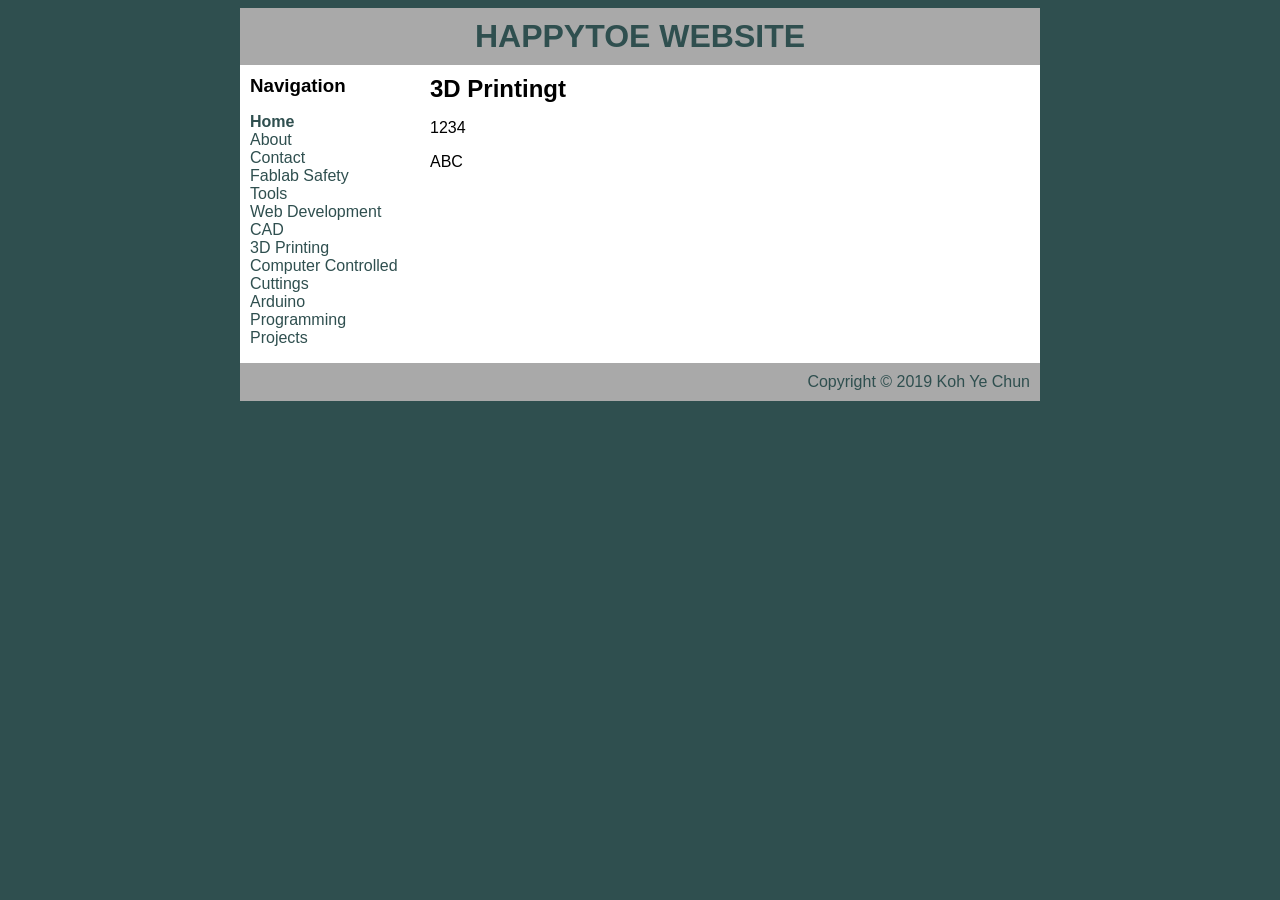
==== 3DPrinting.html @ 7f3a9a88 "Update 3DPrinting.html" ====
<!DOCTYPE html>
<html>
	<head>
		<title>HAPPYTOE WEBSITE</title>
		<link rel="stylesheet" type="text/css" href="style.css" />
	</head>
	<body>
		<div id="container">
			<div id="header">
				<h1>HAPPYTOE WEBSITE</h1>
			</div>
			<div id="content">
				<div id="nav">
					<h3>Navigation</h3>
					<ul>
						<li><a class="selected" href="">Home</a></li>
						<li><a href="About.html">About</a></li>
						<li><a href="Contact.html">Contact</a></li>
						<li><a href="FablabSafety">Fablab Safety</a></li>
						<li><a href="Tools.html">Tools</a></li>
						<li><a href="WebDevelopment.html">Web Development</a></li>
						<li><a href="CAD.html">CAD</a></li>
						<li><a href="3DPrinting.html">3D Printing</a></li>
						<li><a href="ComputerControlledCuttings.html">Computer Controlled Cuttings</a></li>
						<li><a href="Arduino.html">Arduino Programming</a></li>
						<li><a href="Projects.html">Projects</a></li>
					</ul>
				</div>
				
				<div id="main">
				<h2>3D Printingt</h2>
				<p>1234</P>
				<p>ABC</p>
				</div>
			</div>
			<div id="footer">
				Copyright &copy; 2019 Koh Ye Chun
			</div>
		</div>
	</body>
</html>
---- style.css ----
body {
	background-color: darkslategray;
	font-family: Helvitica, Arial, sans-serif;
}

#container {
	background-color: white;
	width: 800px;
	margin-left: auto;
	margin-right: auto;
}

a {
	text-decoration: none;
	color: darkslategray;
}

h1, h2, h3 {
	margin: 0;
} 

#header {
	background-color: darkgrey;
	color: darkslategray;
	text-align: center;
	padding: 10px;
} 

#content {
	padding: 10px;
}

#nav {
	width: 150px;
	float: left;
}

#nav ul {
	list-style: none;
	padding: 0;
}

#nav .selected {
	font-weight: bold;
}

#main {
	width: 600px;
	float: right;
}

#footer {
	clear: both;
	padding: 10px;
	background-color: darkgray;
	color: darkslategray;
	text-align: right;
}
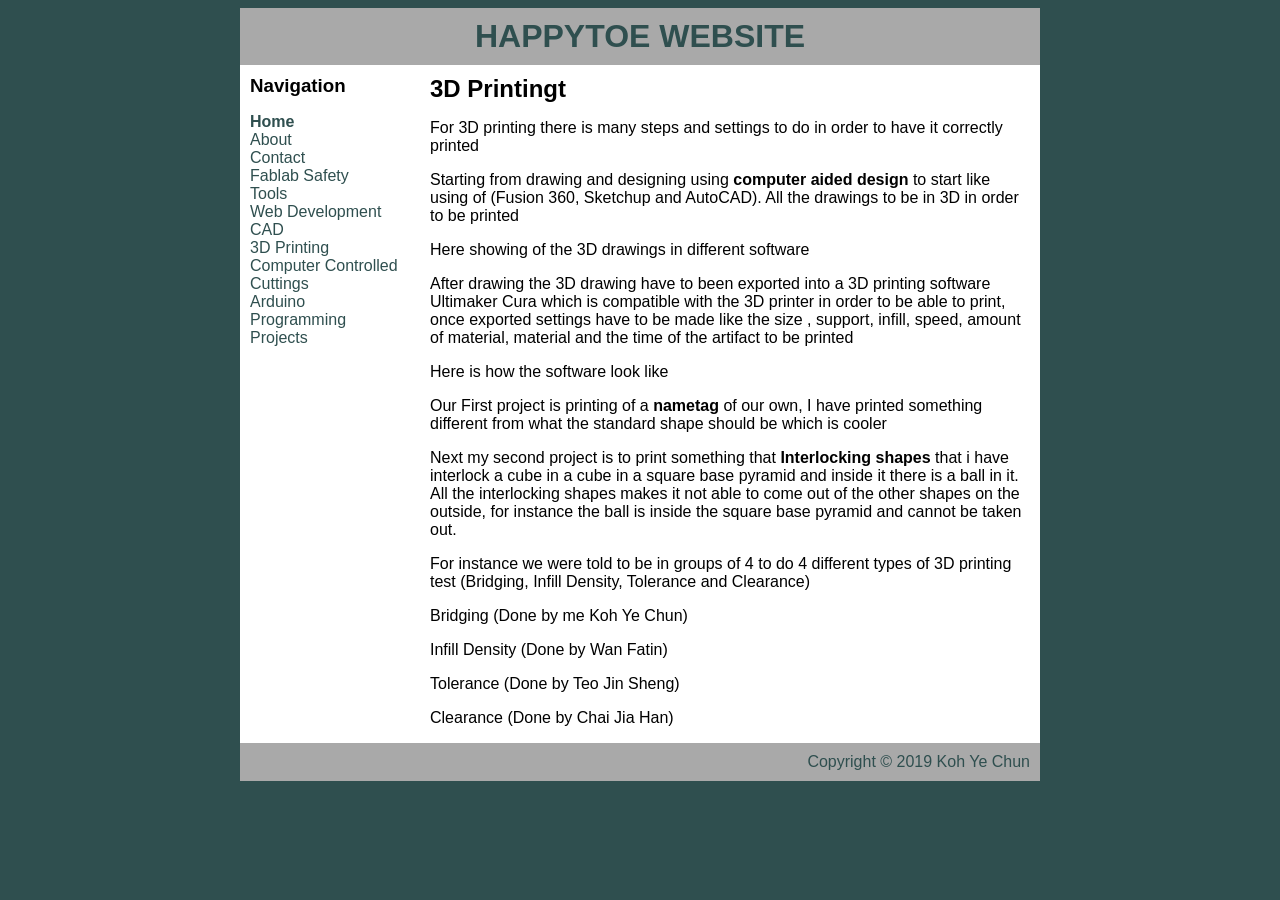
==== commit 4845d902: "Update 3DPrinting.html" ====
--- a/3DPrinting.html
+++ b/3DPrinting.html
@@ -29,8 +29,18 @@
 				
 				<div id="main">
 				<h2>3D Printingt</h2>
-				<p>1234</P>
-				<p>ABC</p>
+				<p>For 3D printing there is many steps and settings to do in order to have it correctly printed</p>
+				<p>Starting from drawing and designing using <b>computer aided design</b> to start like using of (Fusion 360, Sketchup and AutoCAD). All the drawings to be in 3D in order to be printed</p>
+				<p>Here showing of the 3D drawings in different software</p>
+				<p>After drawing the 3D drawing have to been exported into a 3D printing software Ultimaker Cura which is compatible with the 3D printer in order to be able to print, once exported settings have to be made like the size , support, infill, speed, amount of material, material and the time of the artifact to be printed</p>
+				<p>Here is how the software look like</p>
+				<p>Our First project is printing of a <b>nametag</b> of our own, I have printed something different from what the standard shape should be which is cooler</p>
+				<p>Next my second project is to print something that <b>Interlocking shapes</b> that i have interlock a cube in a cube in a square base pyramid and inside it there is a ball in it.<br/>All the interlocking shapes makes it not able to come out of the other shapes on the outside, for instance the ball is inside the square base pyramid and cannot be taken out.</p>
+				<p>For instance we were told to be in groups of 4 to do 4 different types of 3D printing test (Bridging, Infill Density, Tolerance and Clearance)
+				<p>Bridging (Done by me Koh Ye Chun)</p>
+				<p>Infill Density (Done by Wan Fatin)</p>
+				<p>Tolerance (Done by Teo Jin Sheng)</p>
+				<p>Clearance (Done by Chai Jia Han)</p>
 				</div>
 			</div>
 			<div id="footer">
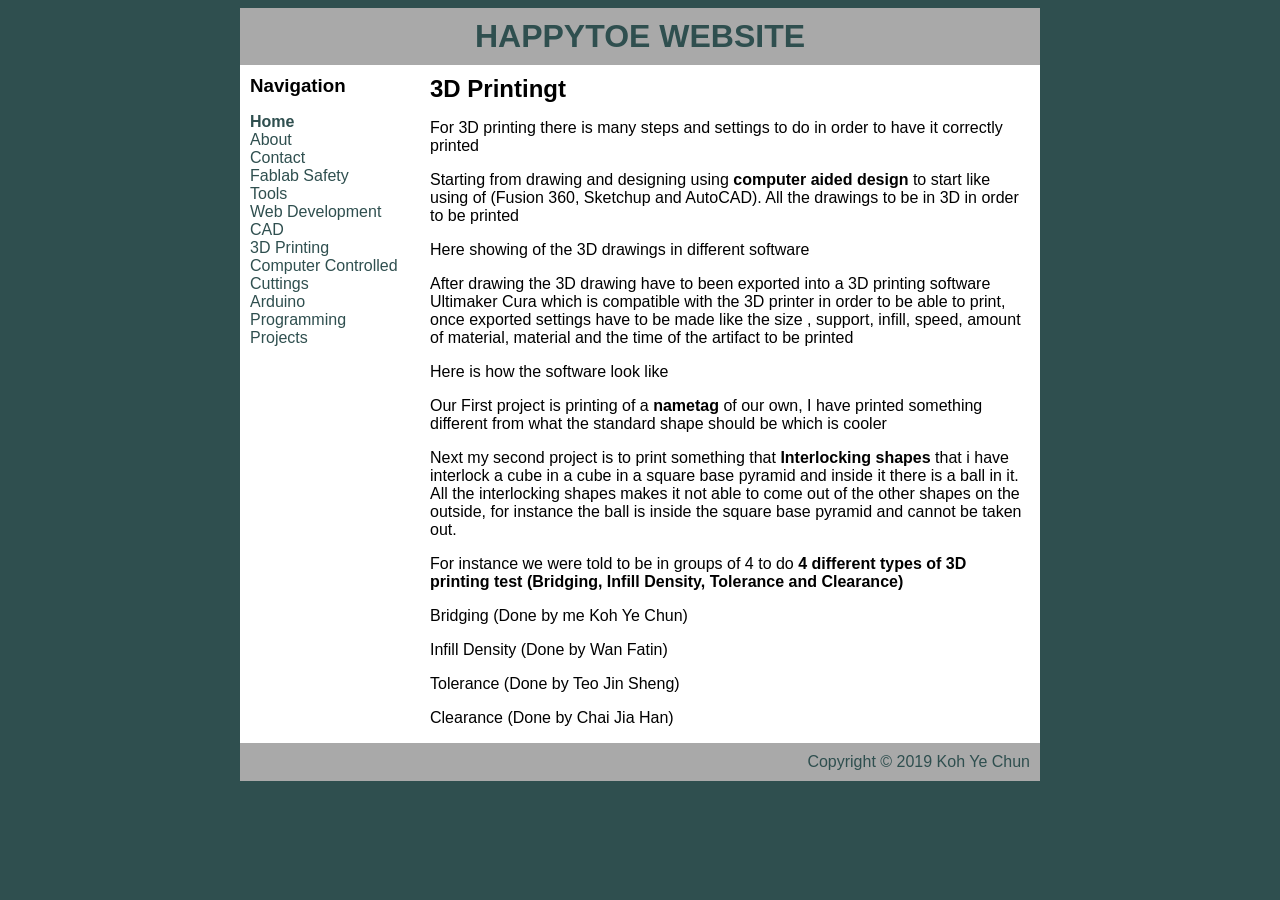
==== commit 3e7e564d: "Update 3DPrinting.html" ====
--- a/3DPrinting.html
+++ b/3DPrinting.html
@@ -36,7 +36,7 @@
 				<p>Here is how the software look like</p>
 				<p>Our First project is printing of a <b>nametag</b> of our own, I have printed something different from what the standard shape should be which is cooler</p>
 				<p>Next my second project is to print something that <b>Interlocking shapes</b> that i have interlock a cube in a cube in a square base pyramid and inside it there is a ball in it.<br/>All the interlocking shapes makes it not able to come out of the other shapes on the outside, for instance the ball is inside the square base pyramid and cannot be taken out.</p>
-				<p>For instance we were told to be in groups of 4 to do 4 different types of 3D printing test (Bridging, Infill Density, Tolerance and Clearance)
+				<p>For instance we were told to be in groups of 4 to do <b>4 different types of 3D printing test (Bridging, Infill Density, Tolerance and Clearance)</b>
 				<p>Bridging (Done by me Koh Ye Chun)</p>
 				<p>Infill Density (Done by Wan Fatin)</p>
 				<p>Tolerance (Done by Teo Jin Sheng)</p>
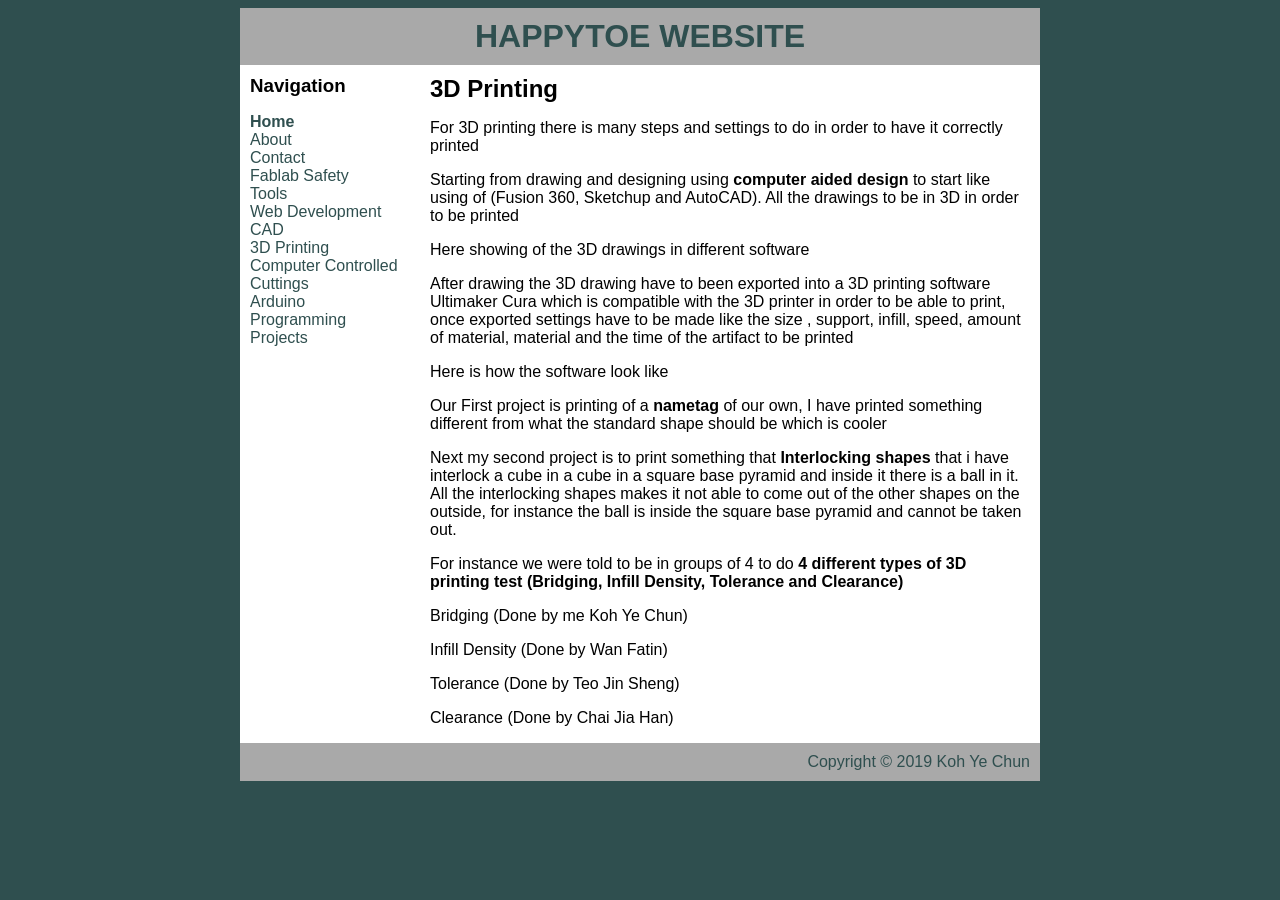
==== commit 099c5fbd: "Update 3DPrinting.html" ====
--- a/3DPrinting.html
+++ b/3DPrinting.html
@@ -28,7 +28,7 @@
 				</div>
 				
 				<div id="main">
-				<h2>3D Printingt</h2>
+				<h2>3D Printing</h2>
 				<p>For 3D printing there is many steps and settings to do in order to have it correctly printed</p>
 				<p>Starting from drawing and designing using <b>computer aided design</b> to start like using of (Fusion 360, Sketchup and AutoCAD). All the drawings to be in 3D in order to be printed</p>
 				<p>Here showing of the 3D drawings in different software</p>
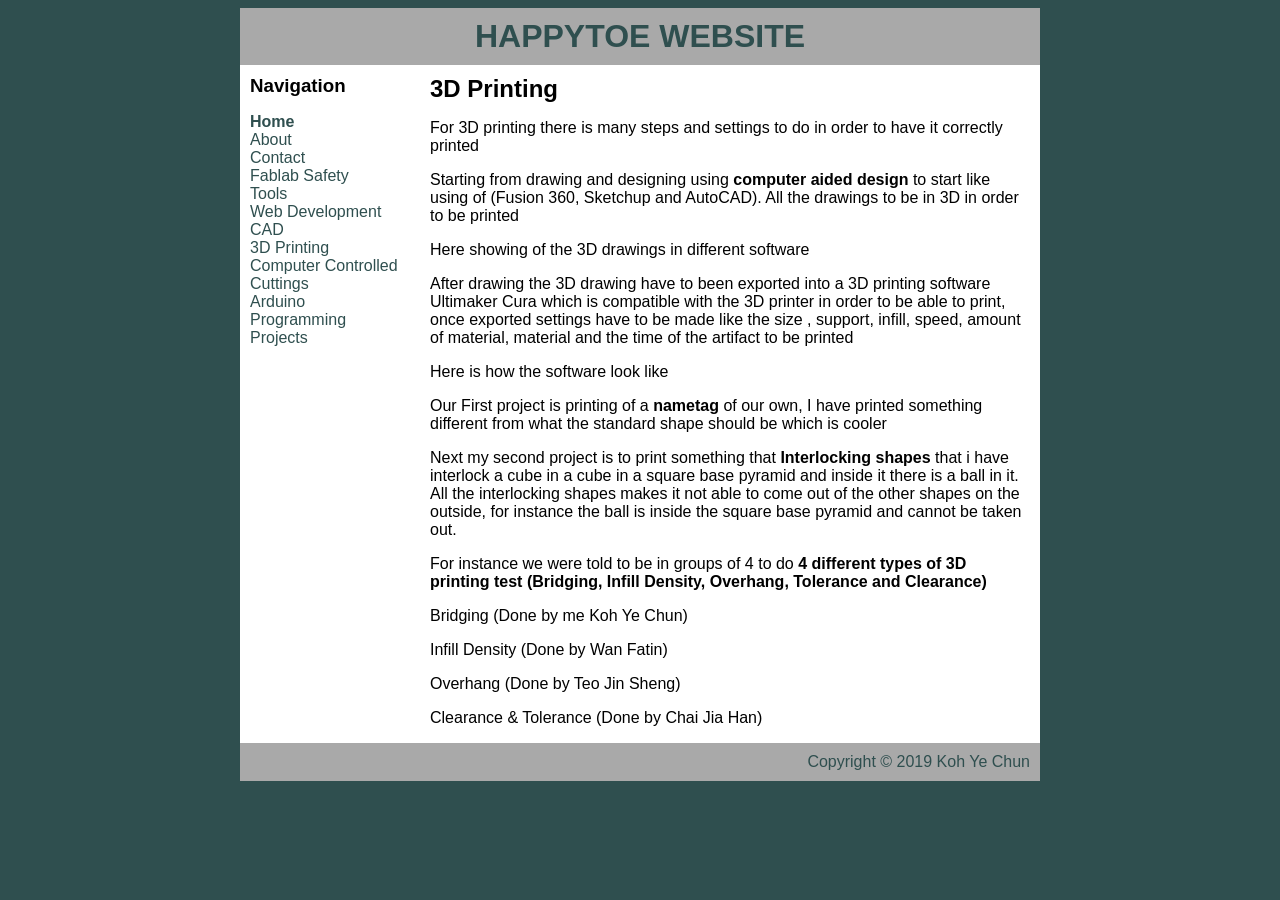
==== commit 99219df0: "Update 3DPrinting.html" ====
--- a/3DPrinting.html
+++ b/3DPrinting.html
@@ -36,11 +36,11 @@
 				<p>Here is how the software look like</p>
 				<p>Our First project is printing of a <b>nametag</b> of our own, I have printed something different from what the standard shape should be which is cooler</p>
 				<p>Next my second project is to print something that <b>Interlocking shapes</b> that i have interlock a cube in a cube in a square base pyramid and inside it there is a ball in it.<br/>All the interlocking shapes makes it not able to come out of the other shapes on the outside, for instance the ball is inside the square base pyramid and cannot be taken out.</p>
-				<p>For instance we were told to be in groups of 4 to do <b>4 different types of 3D printing test (Bridging, Infill Density, Tolerance and Clearance)</b>
+				<p>For instance we were told to be in groups of 4 to do <b>4 different types of 3D printing test (Bridging, Infill Density, Overhang, Tolerance and Clearance)</b>
 				<p>Bridging (Done by me Koh Ye Chun)</p>
 				<p>Infill Density (Done by Wan Fatin)</p>
-				<p>Tolerance (Done by Teo Jin Sheng)</p>
-				<p>Clearance (Done by Chai Jia Han)</p>
+				<p>Overhang (Done by Teo Jin Sheng)</p>
+				<p>Clearance & Tolerance (Done by Chai Jia Han)</p>
 				</div>
 			</div>
 			<div id="footer">
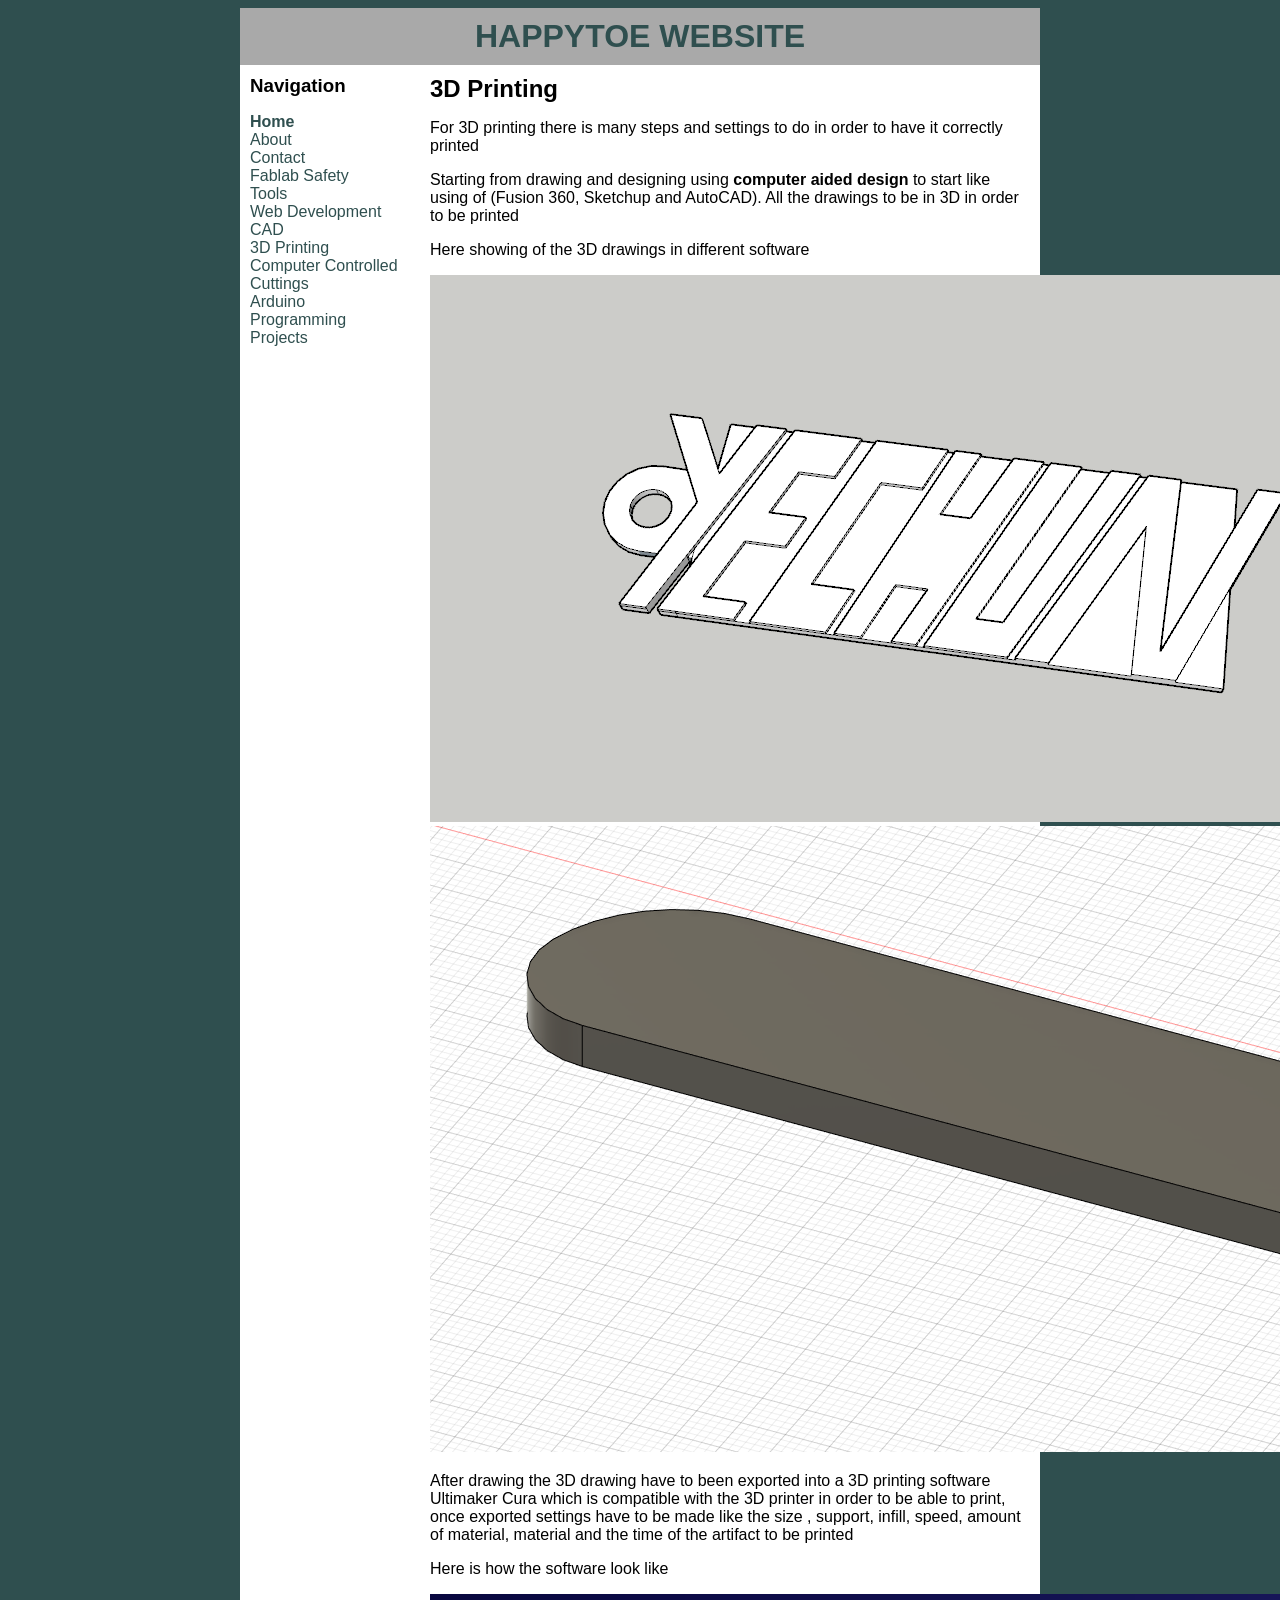
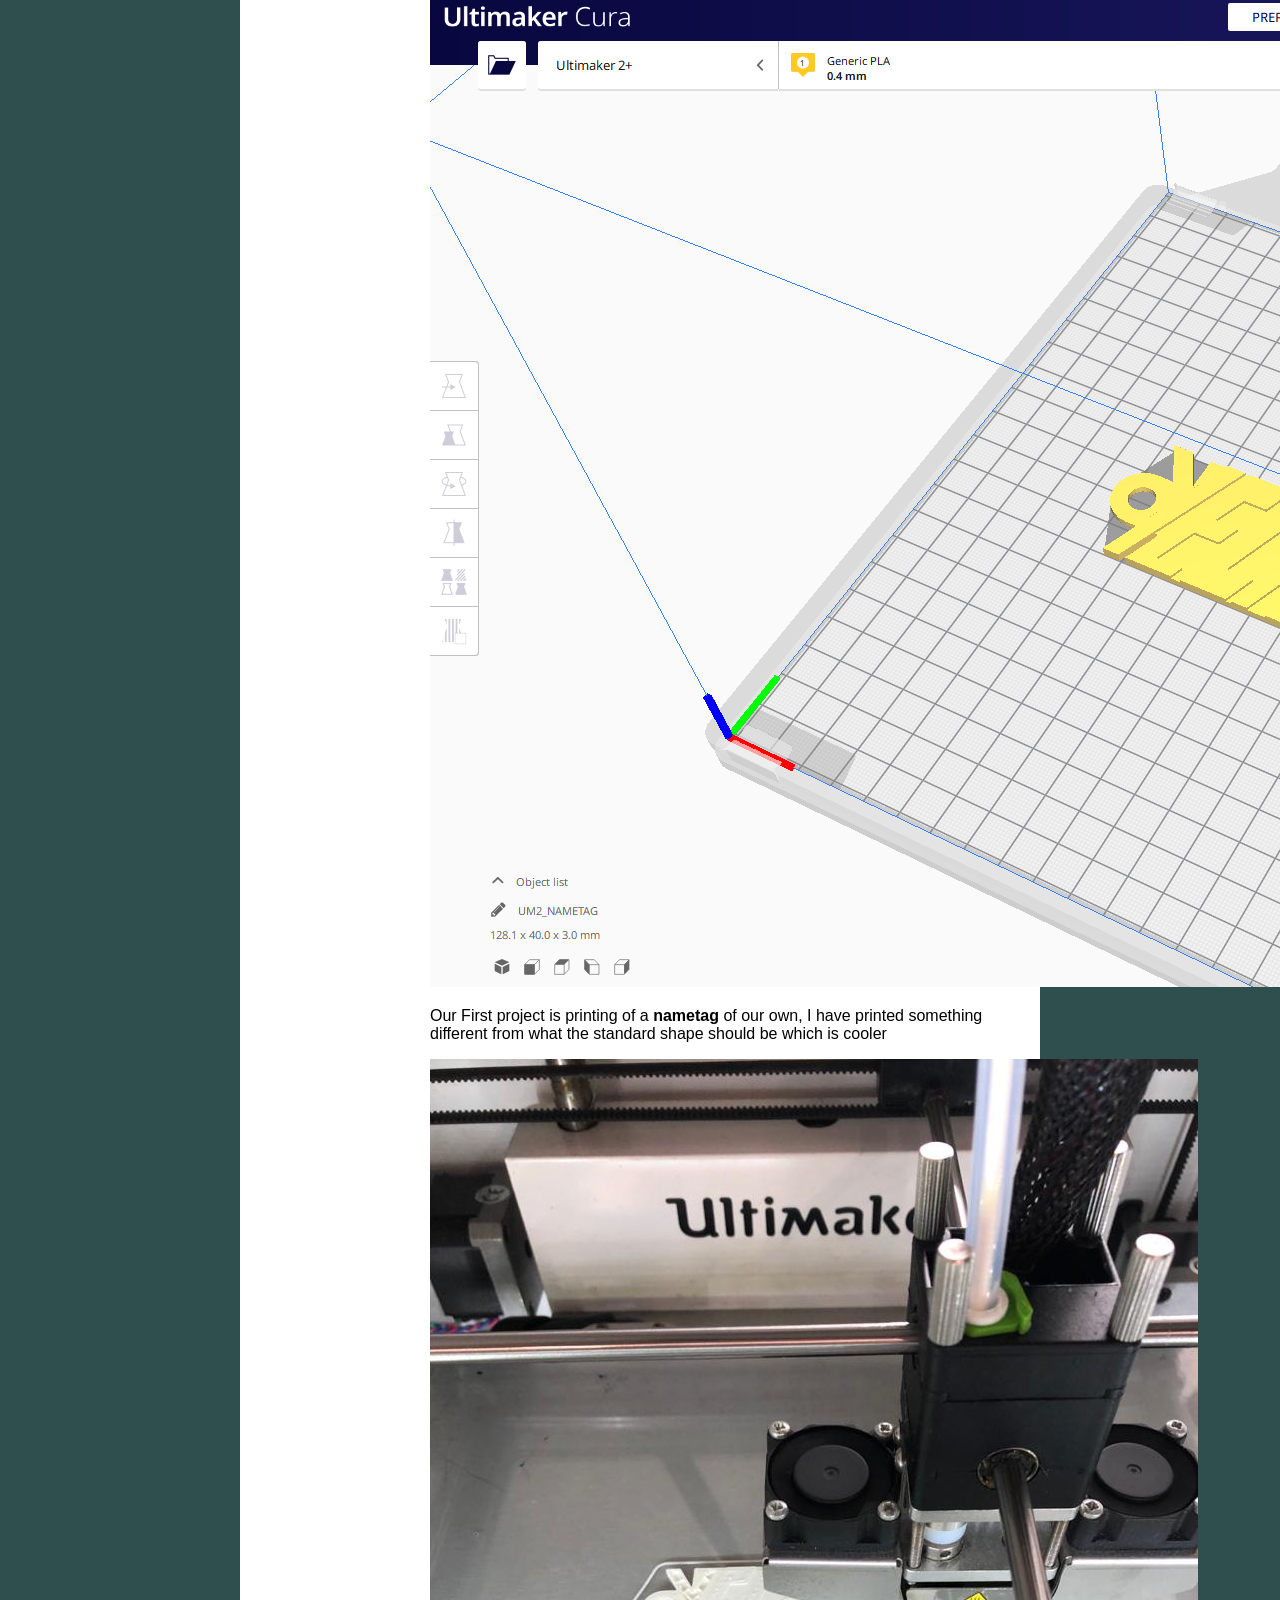
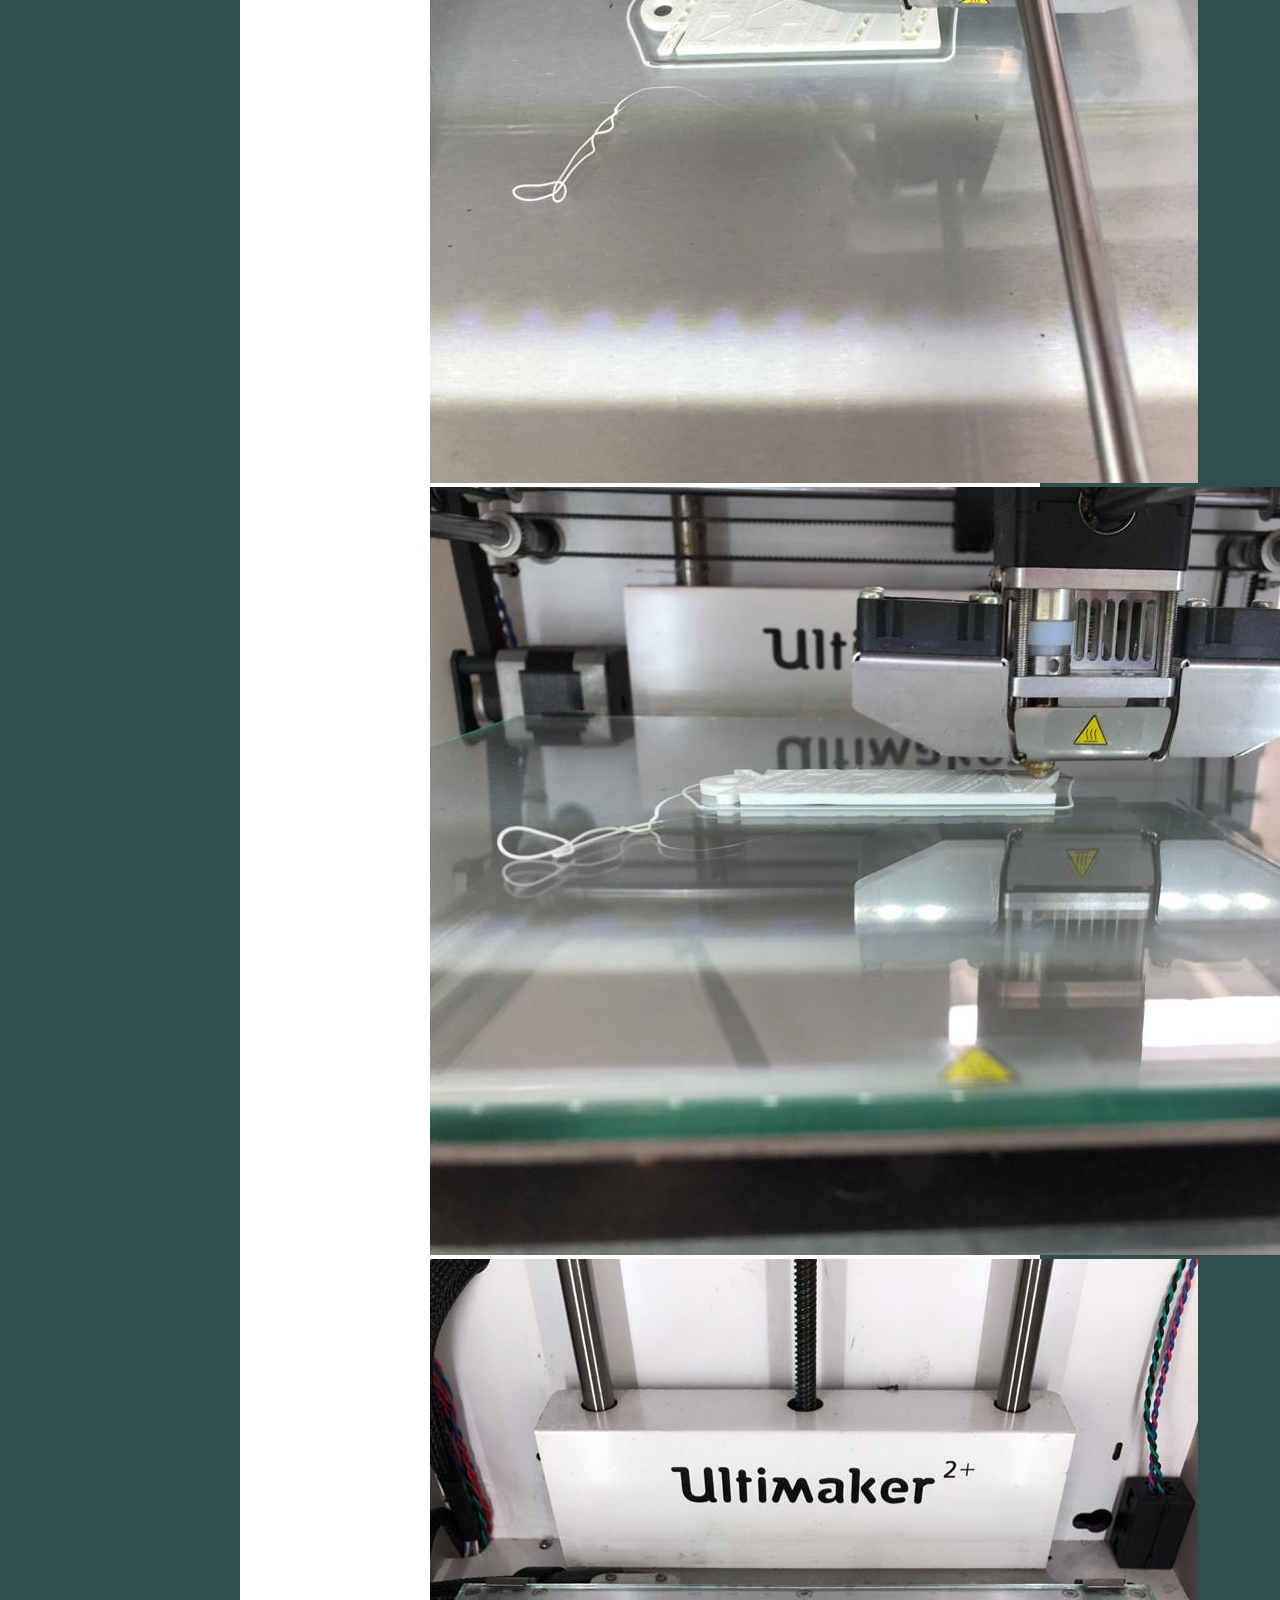
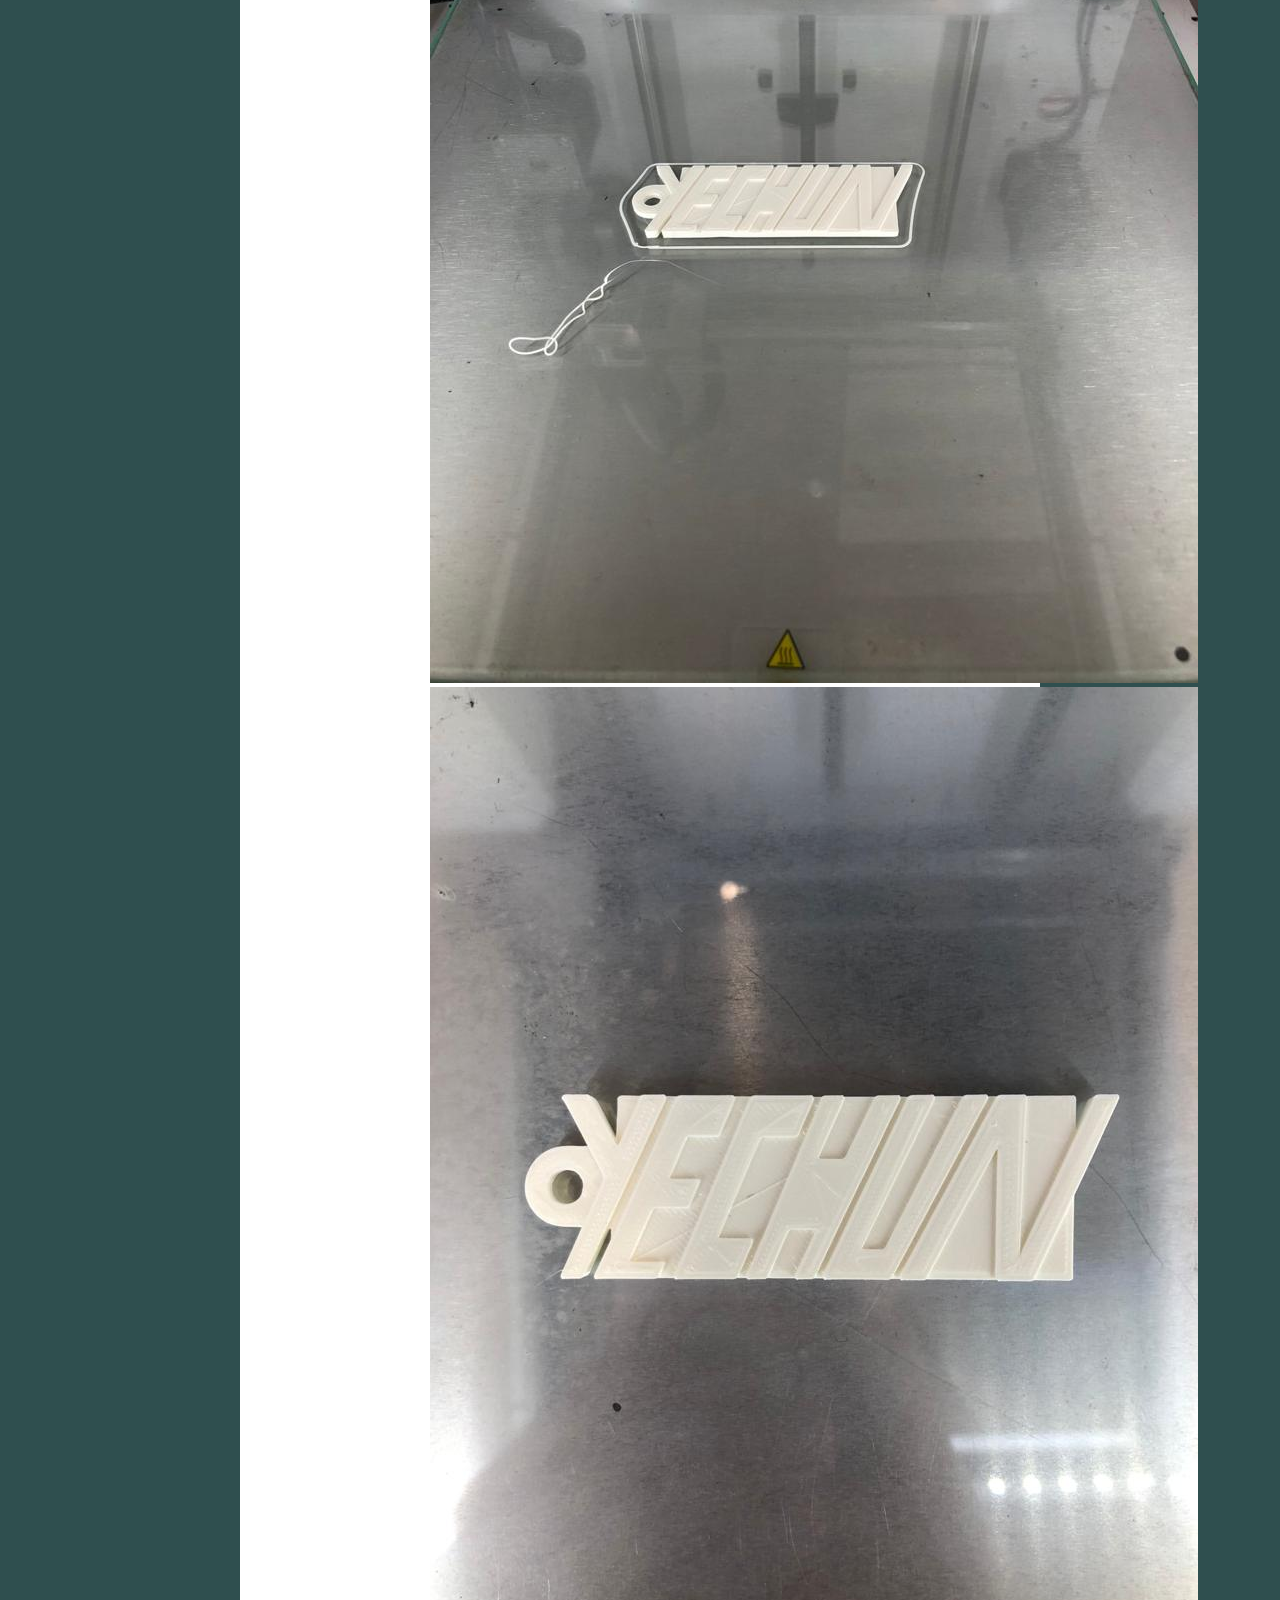
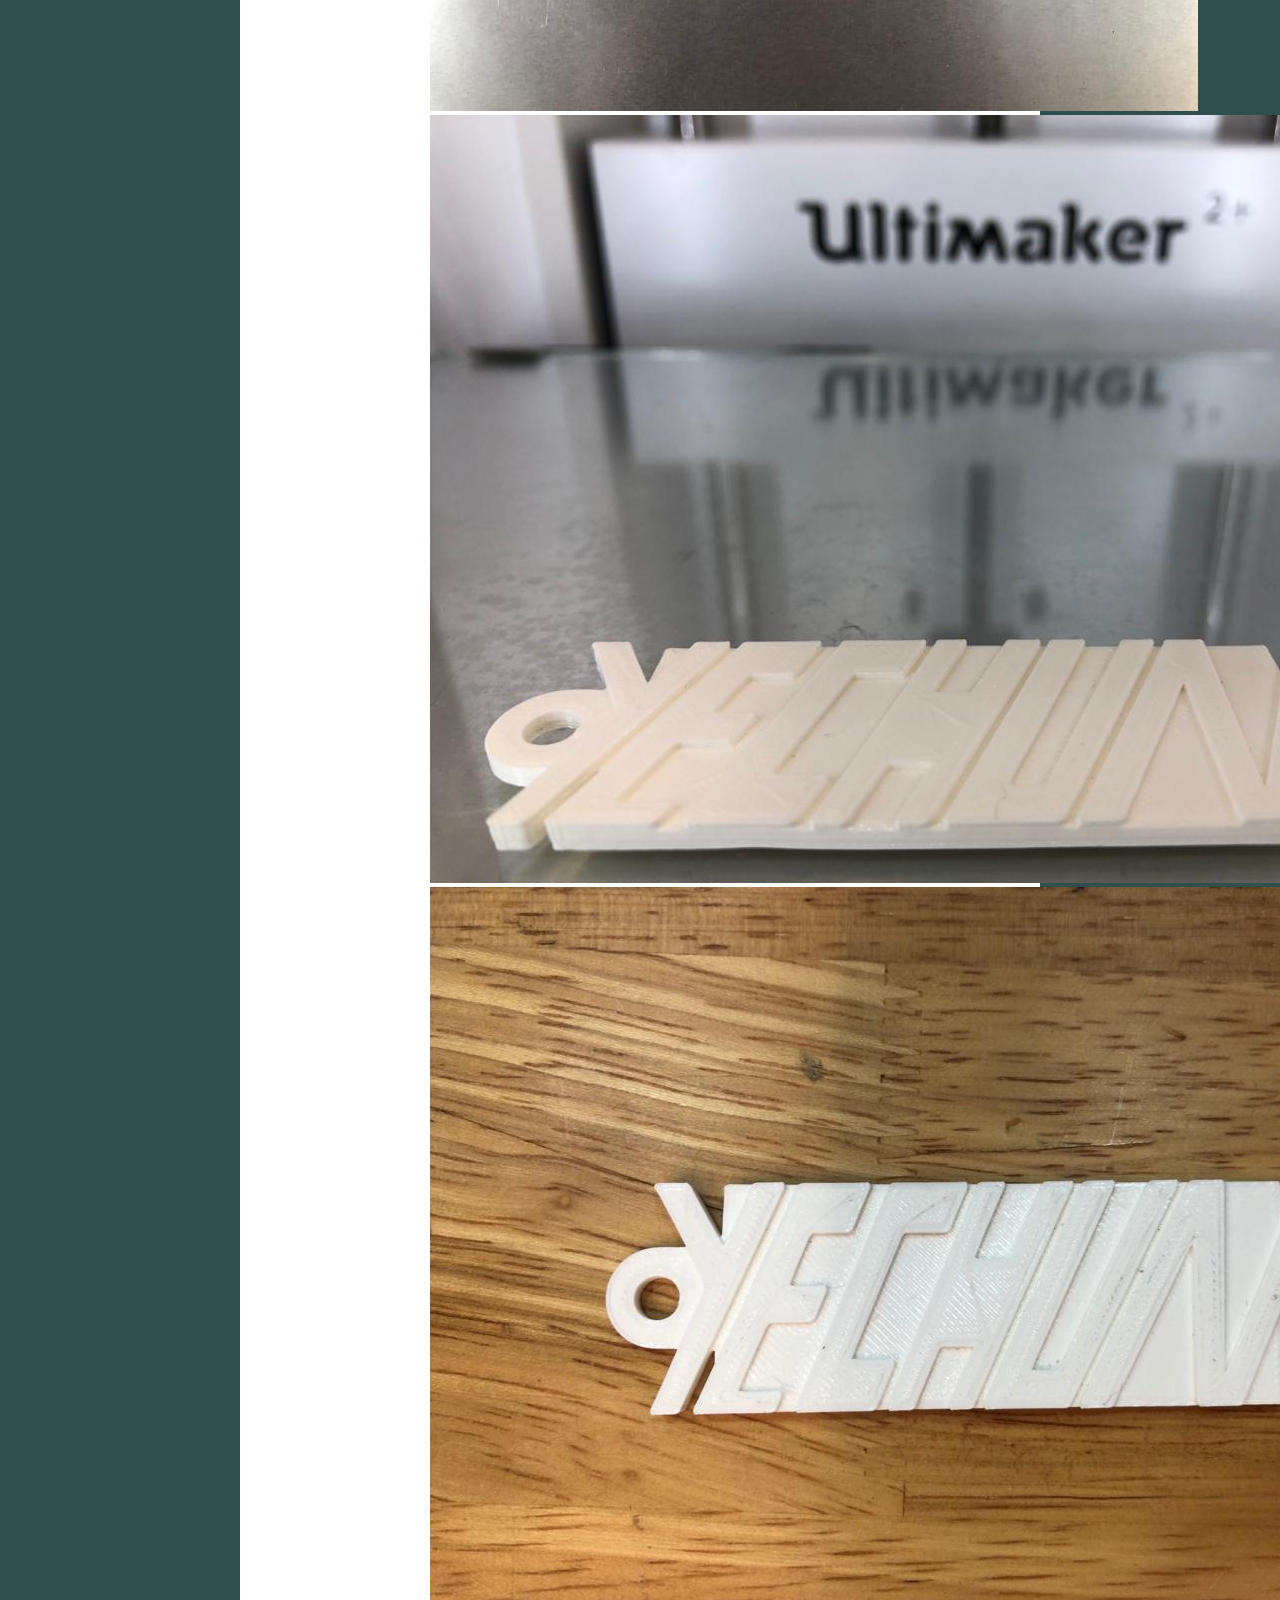
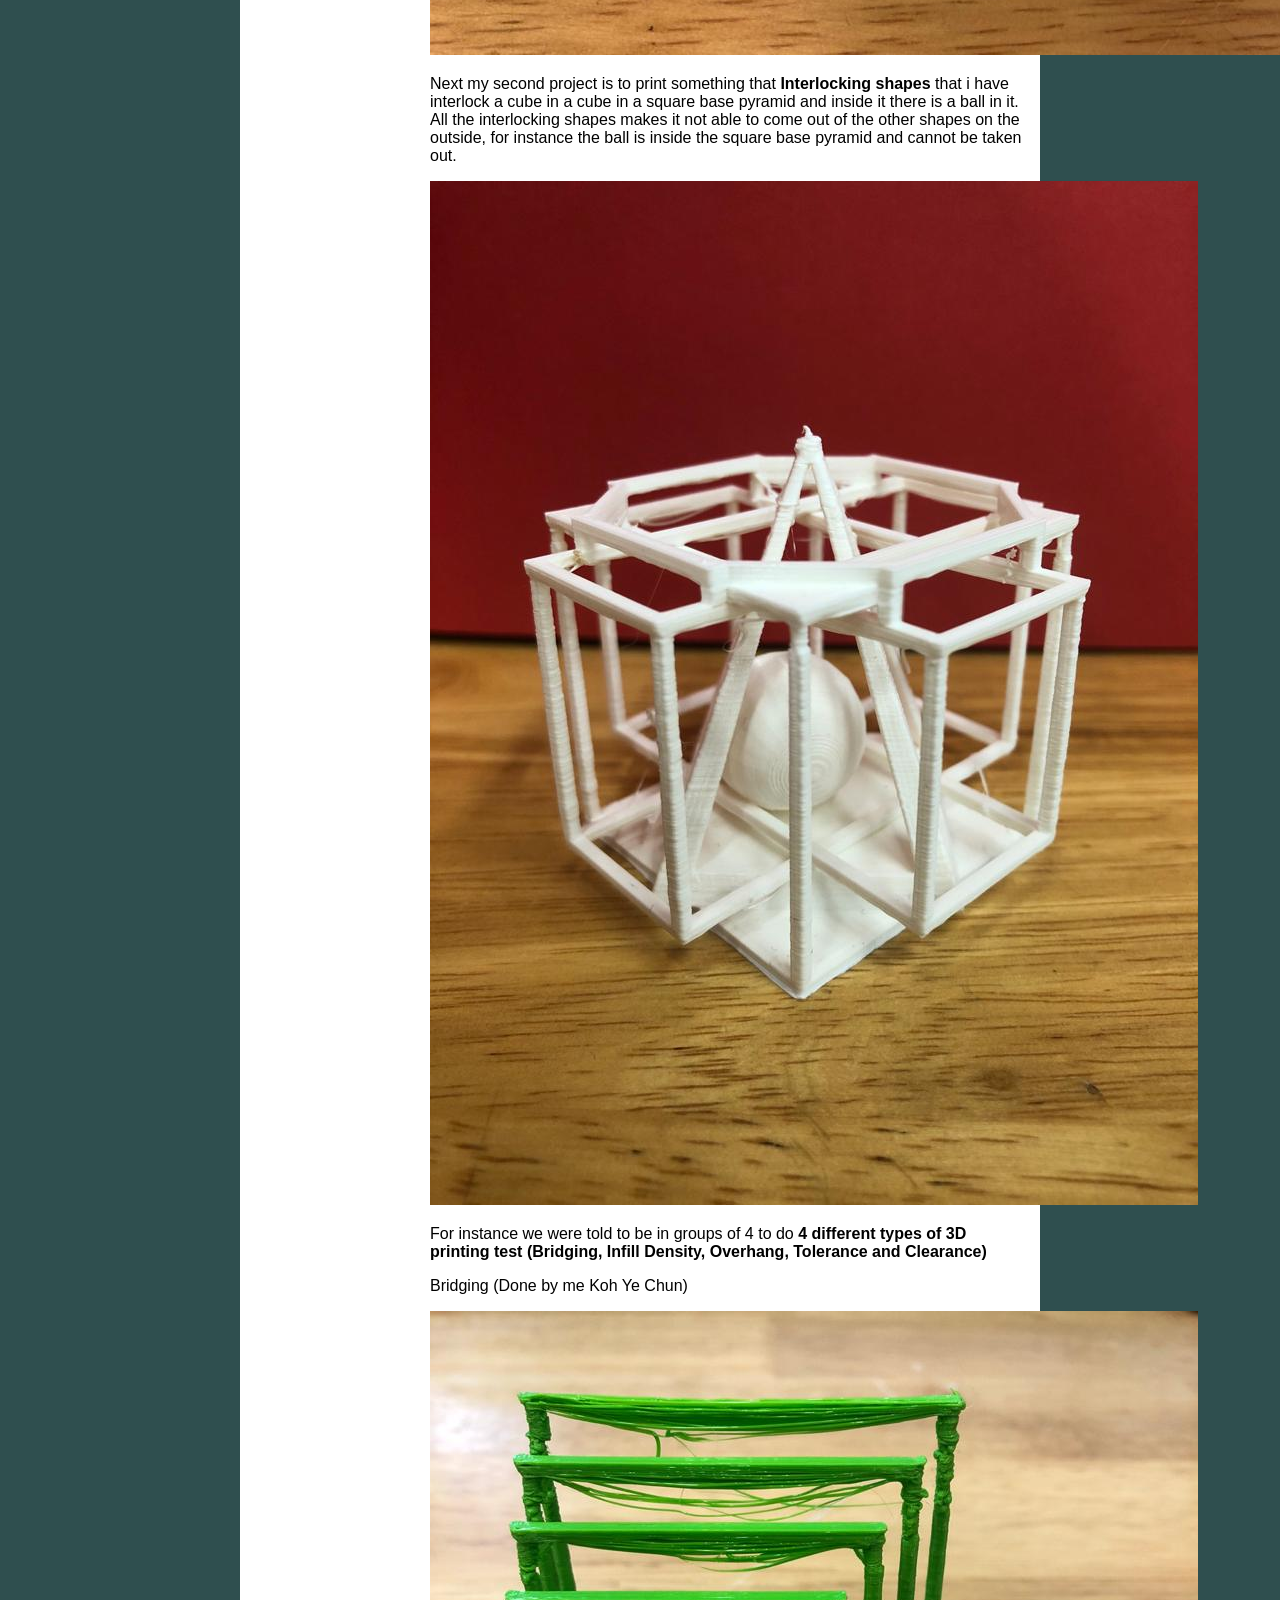
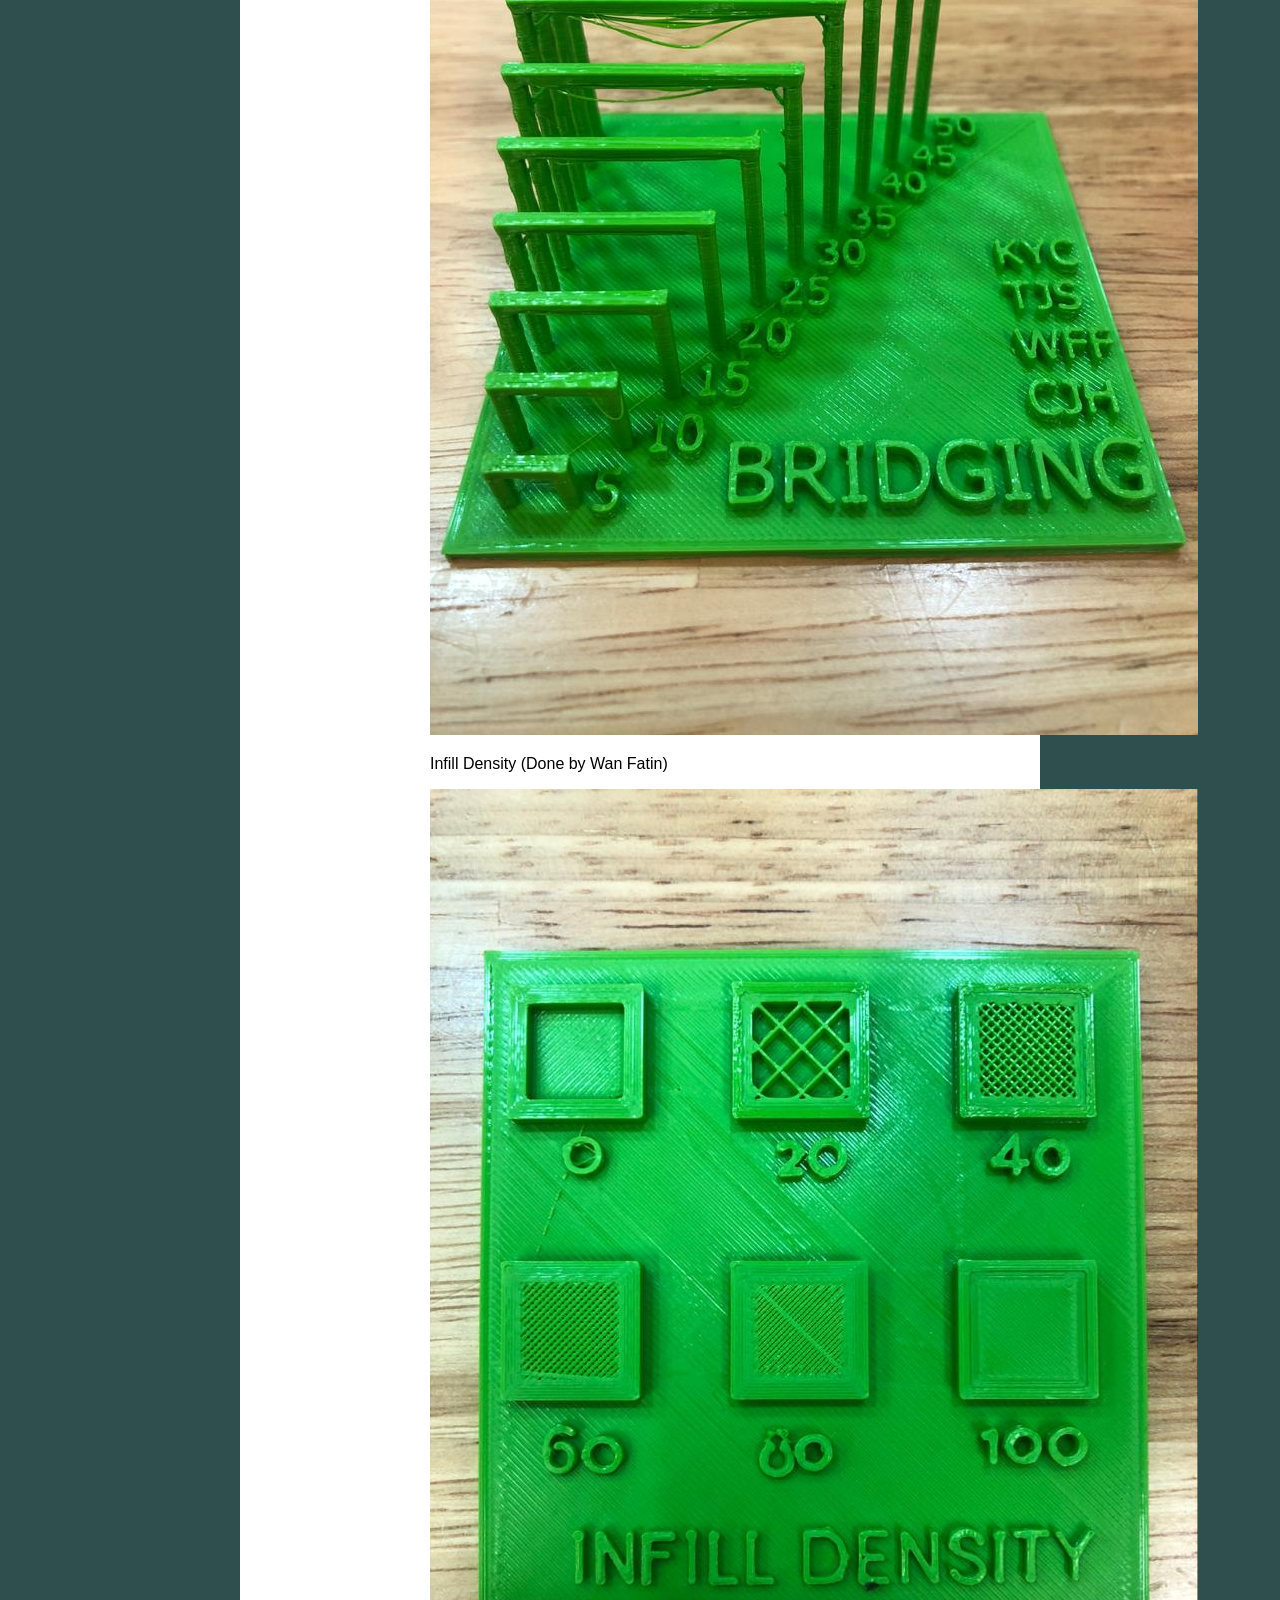
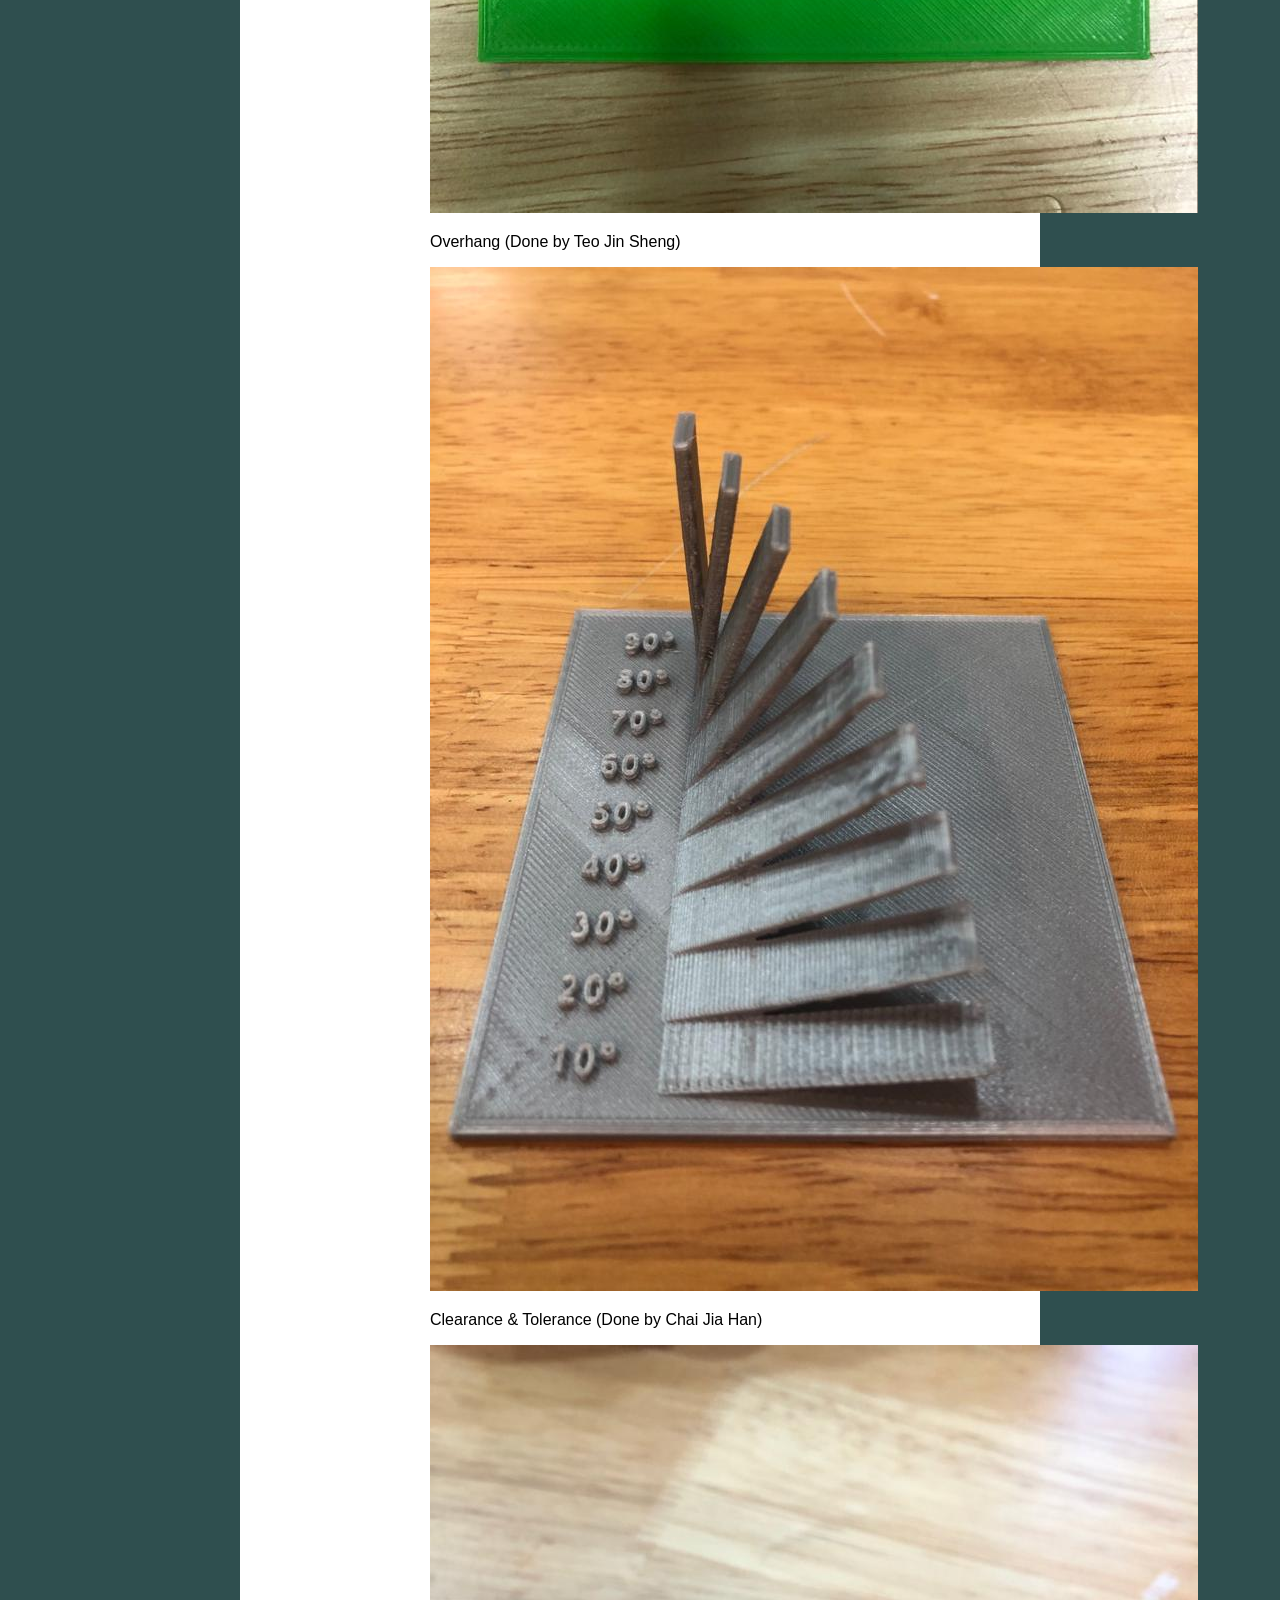
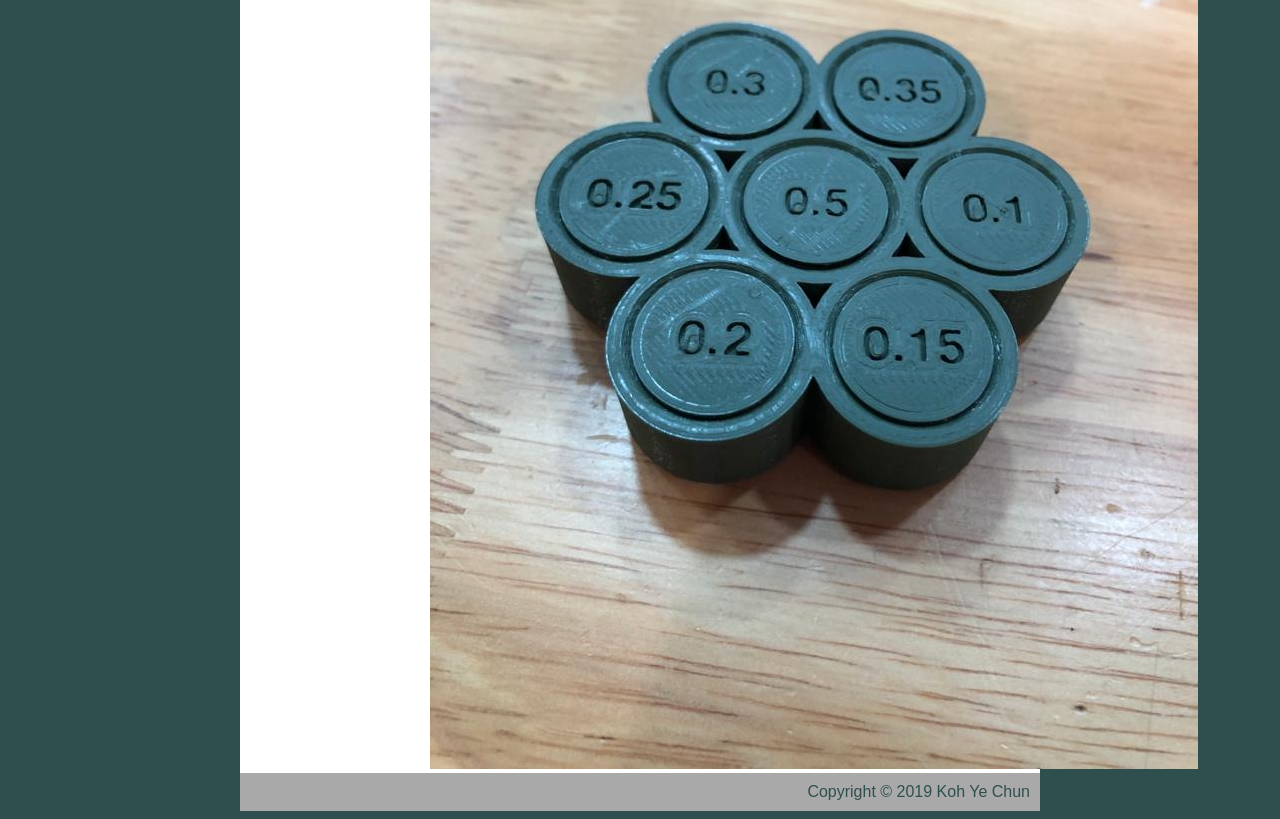
==== commit 09f72c14: "Update 3DPrinting.html" ====
--- a/3DPrinting.html
+++ b/3DPrinting.html
@@ -32,15 +32,29 @@
 				<p>For 3D printing there is many steps and settings to do in order to have it correctly printed</p>
 				<p>Starting from drawing and designing using <b>computer aided design</b> to start like using of (Fusion 360, Sketchup and AutoCAD). All the drawings to be in 3D in order to be printed</p>
 				<p>Here showing of the 3D drawings in different software</p>
+				<img src=" Images/Capture4.PNG" alt="nametagskp">
+				<img src=" Images/Capture5.PNG" alt="nametagfusion">
 				<p>After drawing the 3D drawing have to been exported into a 3D printing software Ultimaker Cura which is compatible with the 3D printer in order to be able to print, once exported settings have to be made like the size , support, infill, speed, amount of material, material and the time of the artifact to be printed</p>
 				<p>Here is how the software look like</p>
+				<img src=" Images/Capture6.PNG" alt="cura">
 				<p>Our First project is printing of a <b>nametag</b> of our own, I have printed something different from what the standard shape should be which is cooler</p>
+				<img src=" Images/whatsapp2.jpeg" alt="pic1">
+				<img src=" Images/whatsapp3.jpeg" alt="pic2">
+				<img src=" Images/whatsapp4.jpeg" alt="pic3">
+				<img src=" Images/whatsapp5.jpeg" alt="pic4">
+				<img src=" Images/whatsapp6.jpeg" alt="pic5">
+				<img src=" Images/whatsapp1.jpeg" alt="pic7">
 				<p>Next my second project is to print something that <b>Interlocking shapes</b> that i have interlock a cube in a cube in a square base pyramid and inside it there is a ball in it.<br/>All the interlocking shapes makes it not able to come out of the other shapes on the outside, for instance the ball is inside the square base pyramid and cannot be taken out.</p>
+				<img src=" Images/whatsapp7.jpeg" alt="overlapshapes">
 				<p>For instance we were told to be in groups of 4 to do <b>4 different types of 3D printing test (Bridging, Infill Density, Overhang, Tolerance and Clearance)</b>
 				<p>Bridging (Done by me Koh Ye Chun)</p>
+				<img src=" Images/whatsapp8.jpeg" alt="bridging">
 				<p>Infill Density (Done by Wan Fatin)</p>
+				<img src=" Images/whatsapp9.jpeg" alt="infilldensity">
 				<p>Overhang (Done by Teo Jin Sheng)</p>
+				<img src=" Images/whatsapp10.jpeg" alt="overhang">
 				<p>Clearance & Tolerance (Done by Chai Jia Han)</p>
+				<img src=" Images/whatsapp11.jpeg" alt="clearance&tolerance">
 				</div>
 			</div>
 			<div id="footer">
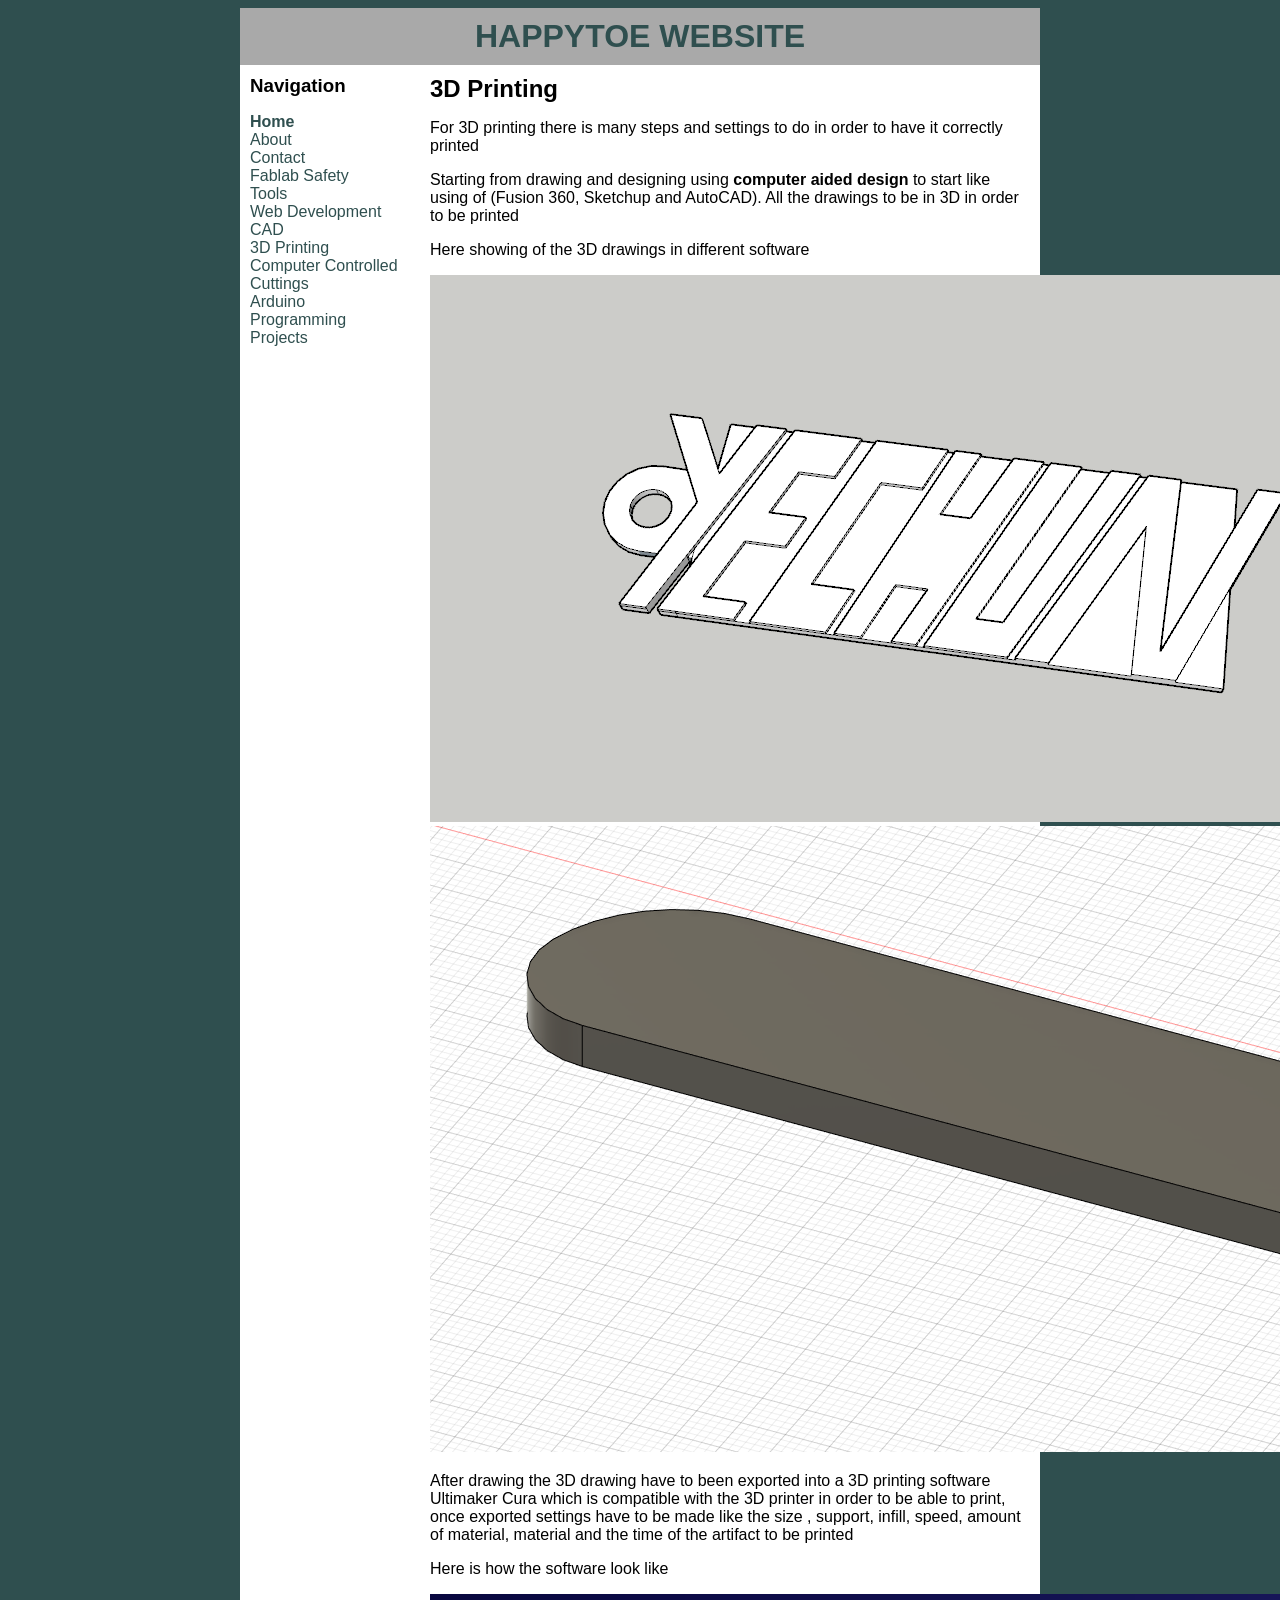
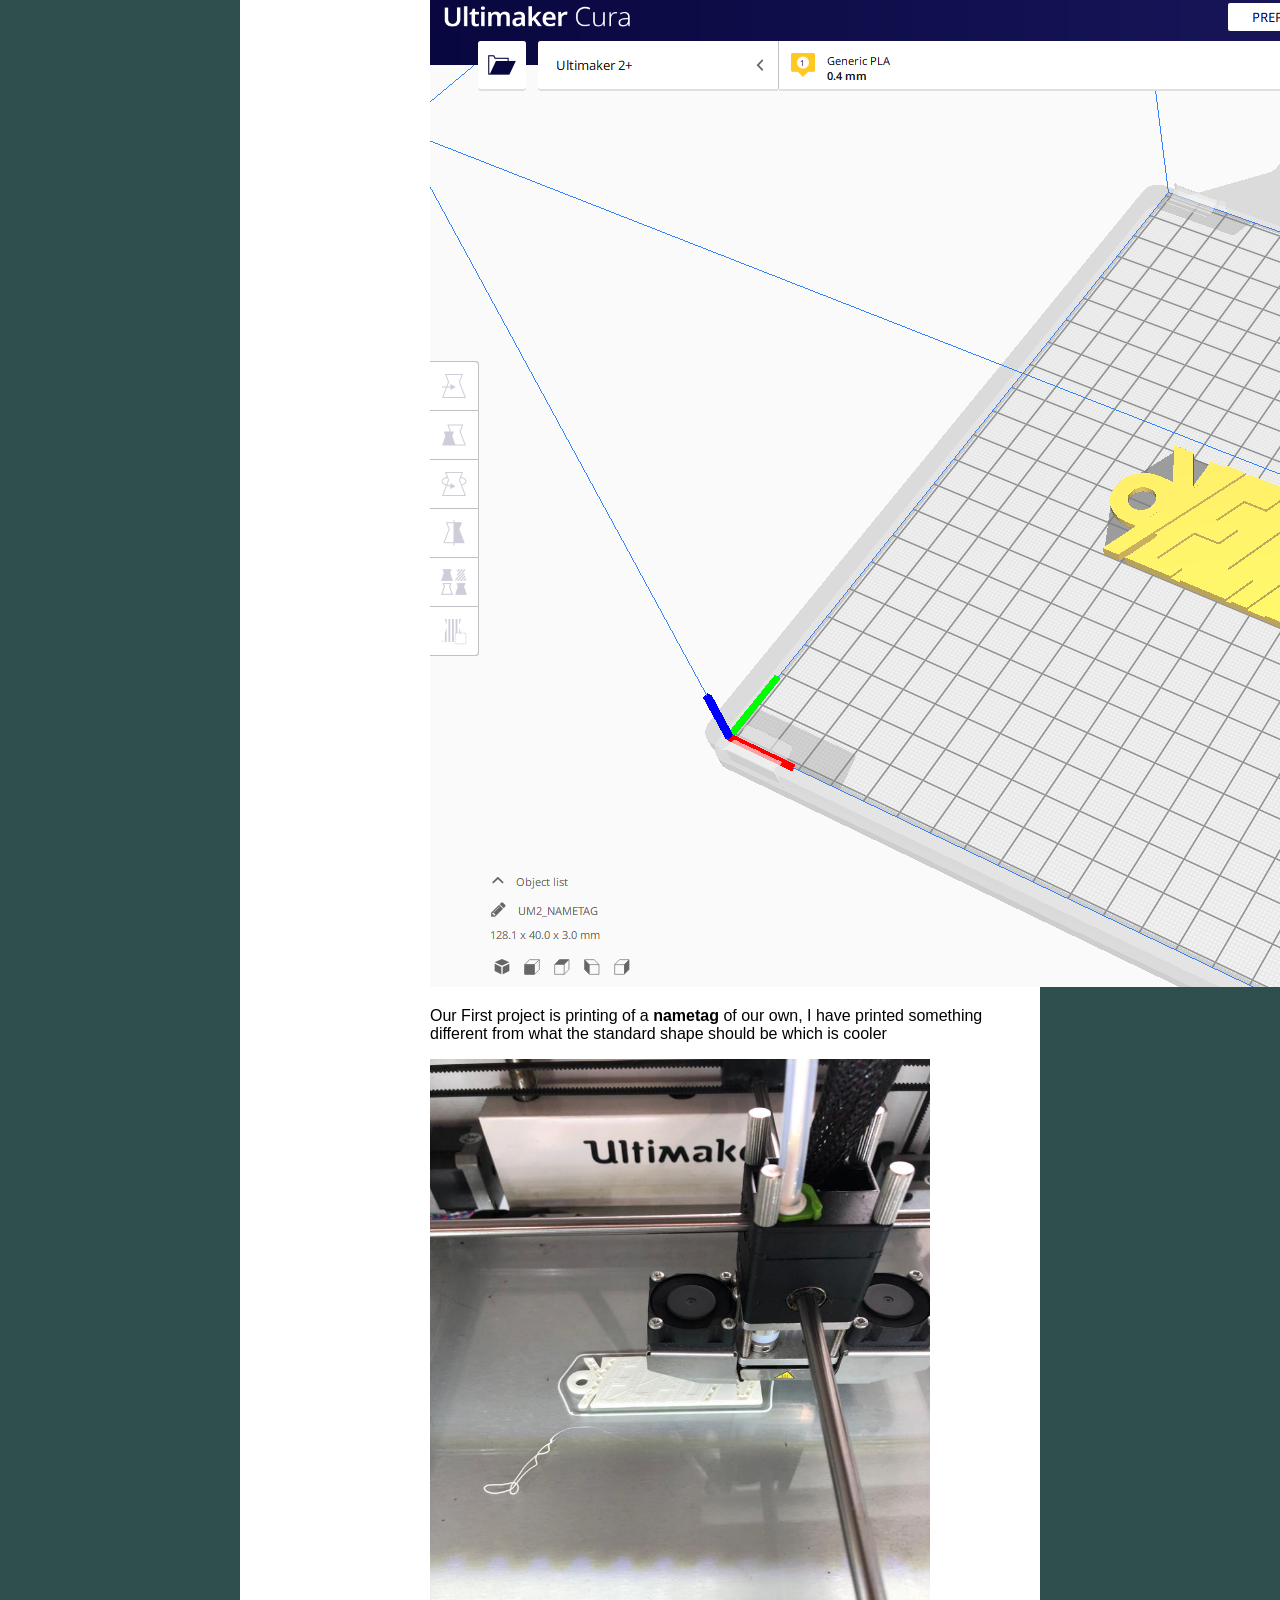
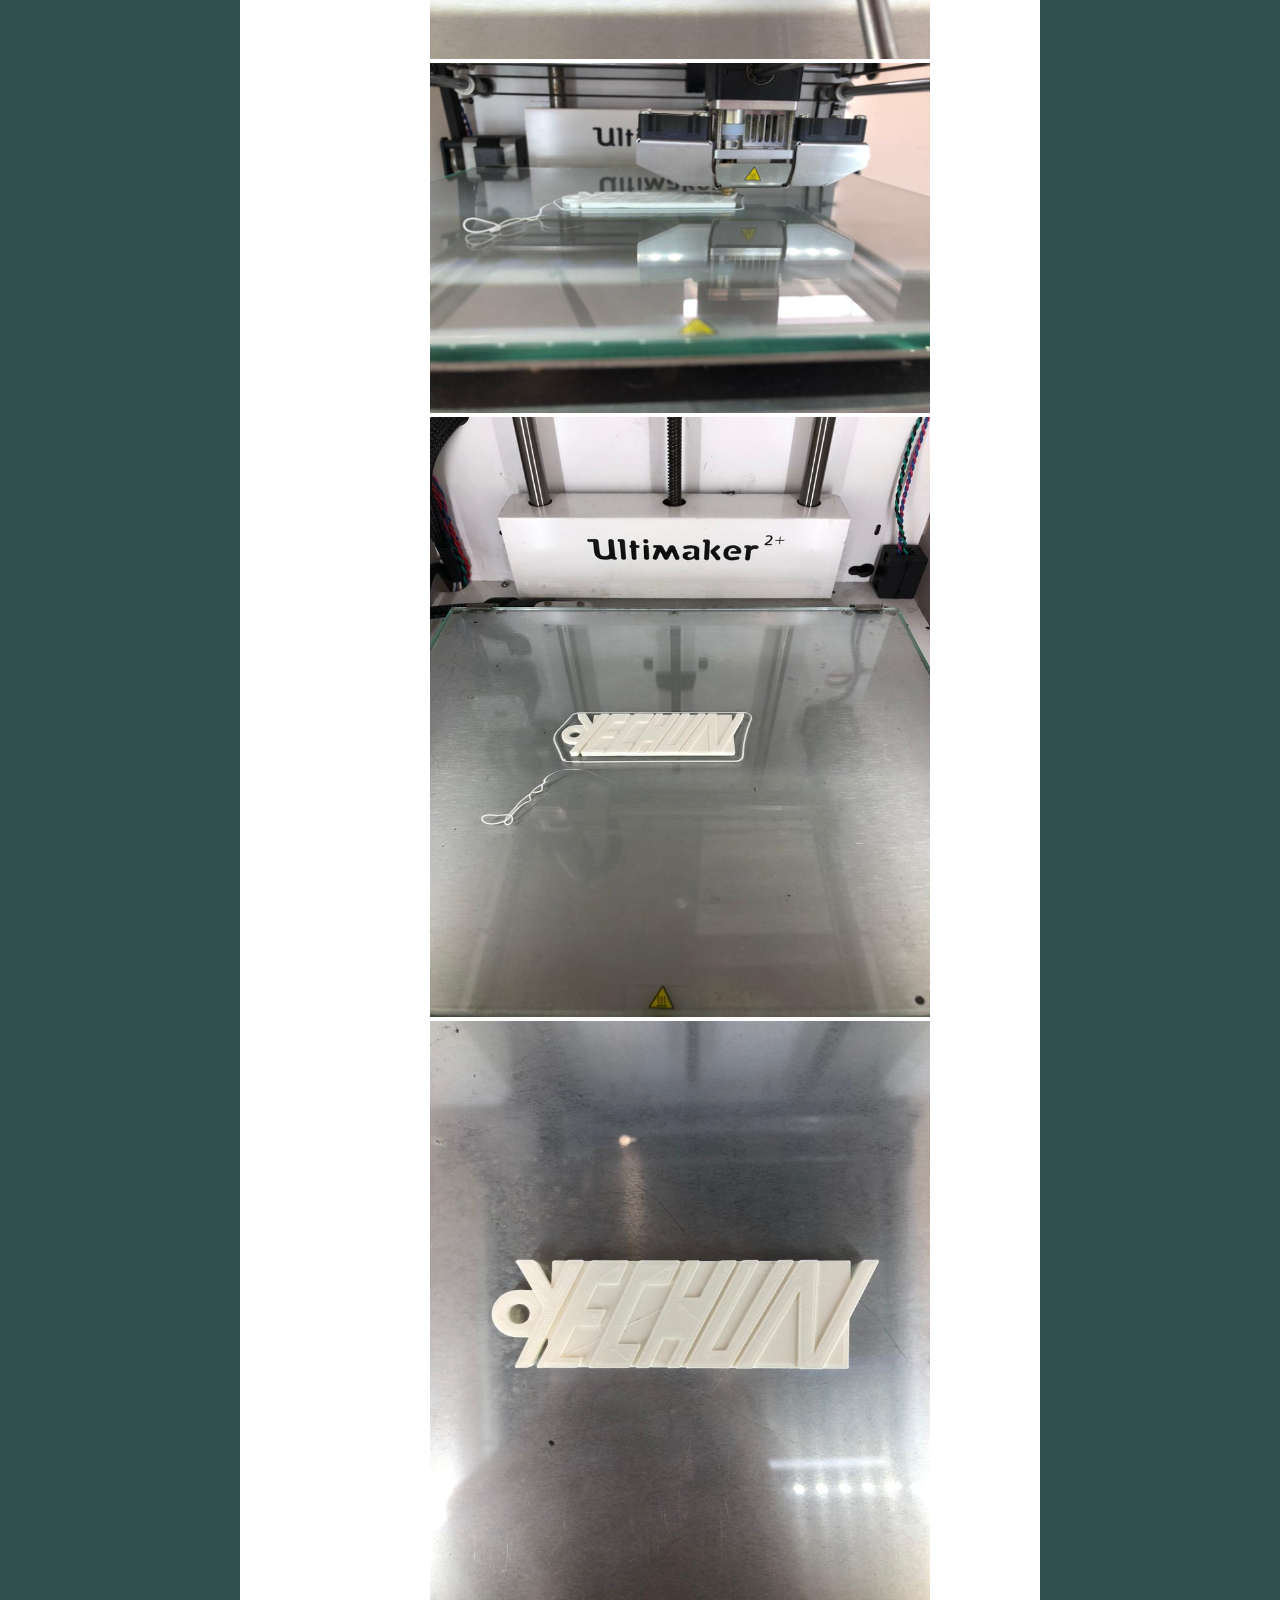
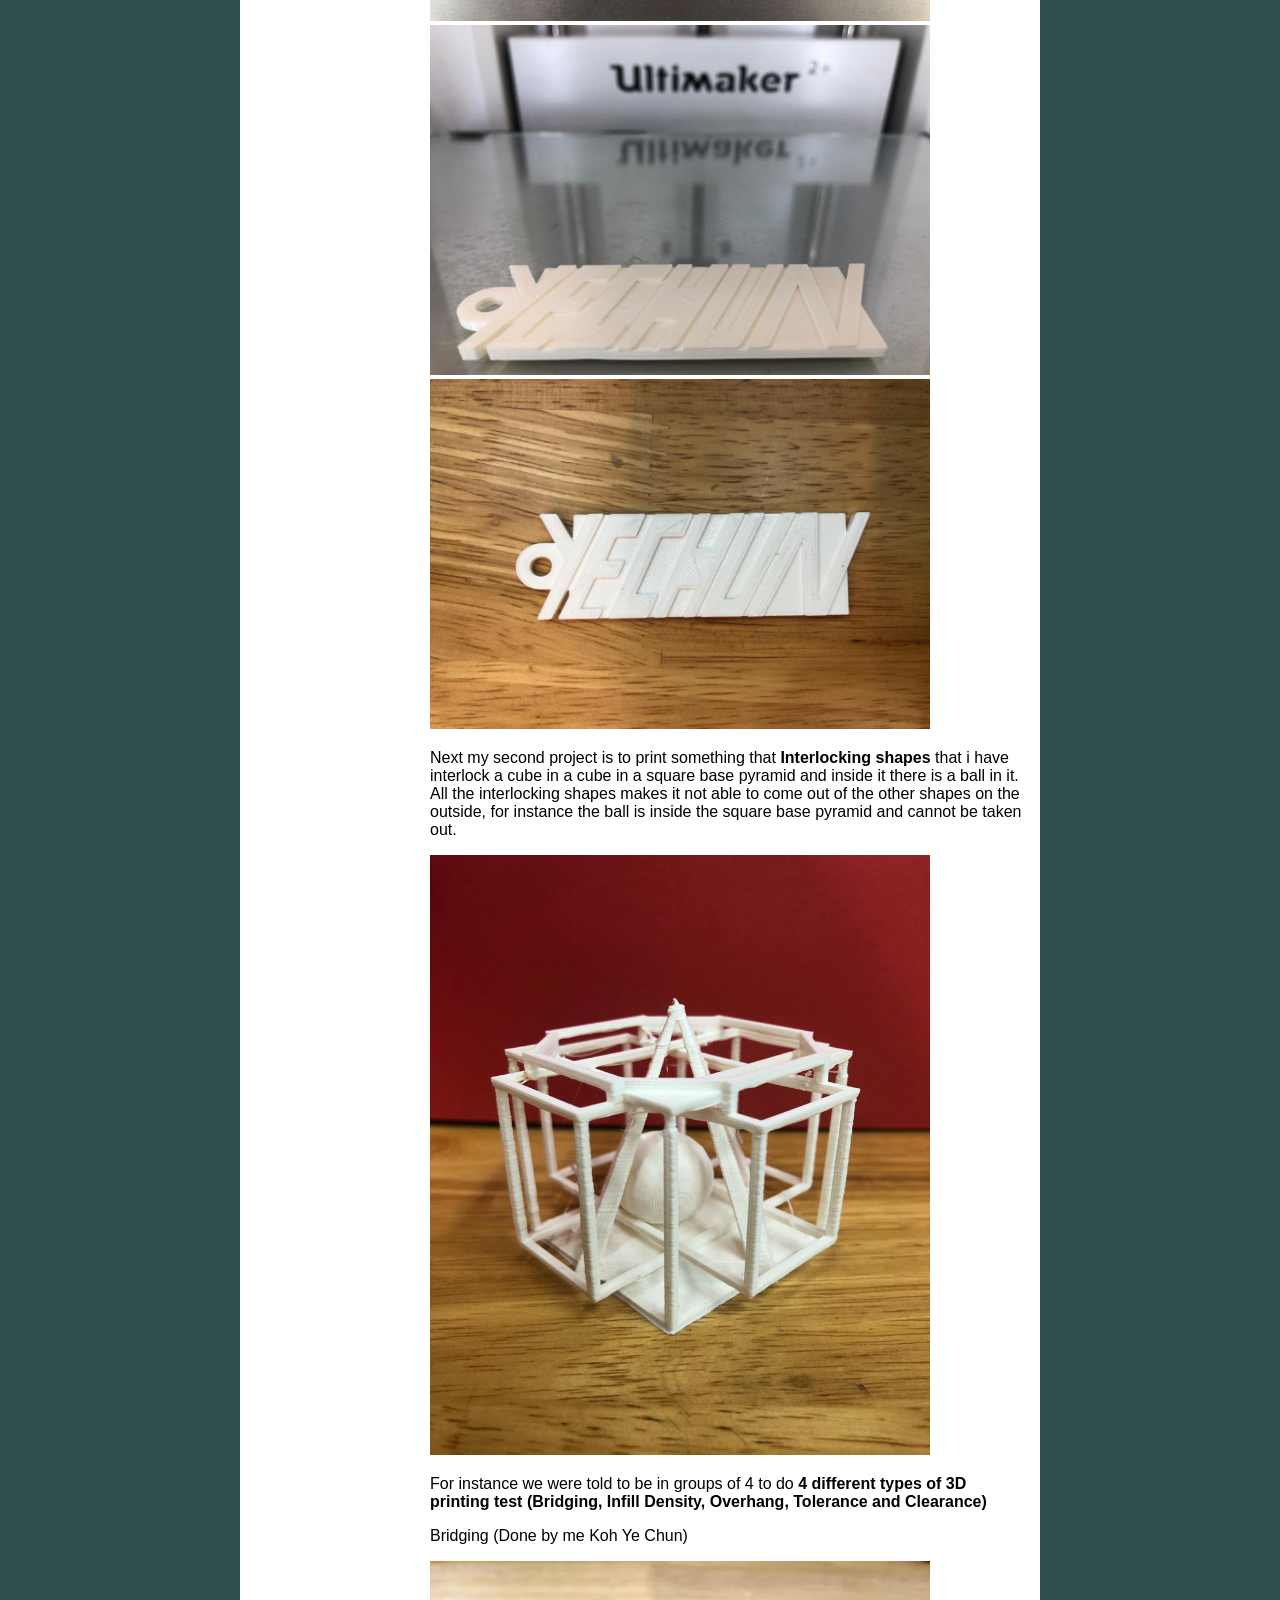
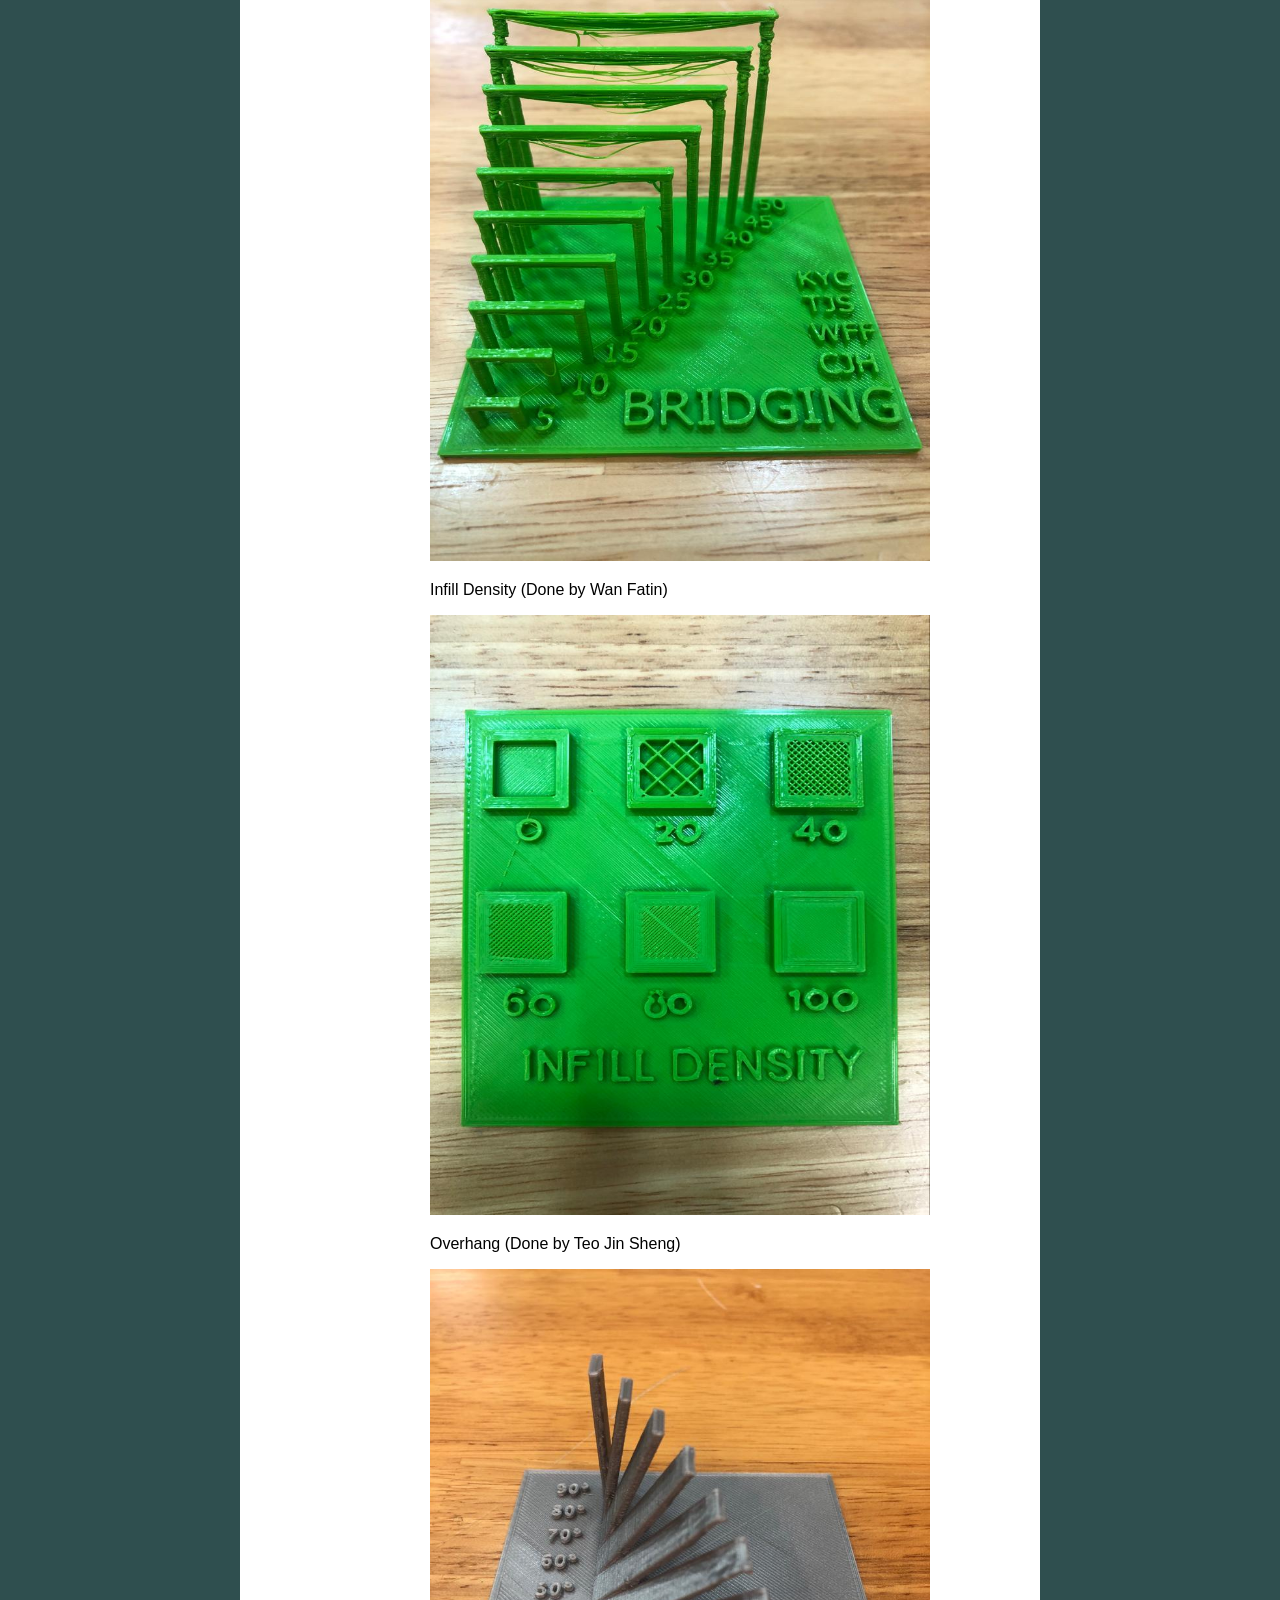
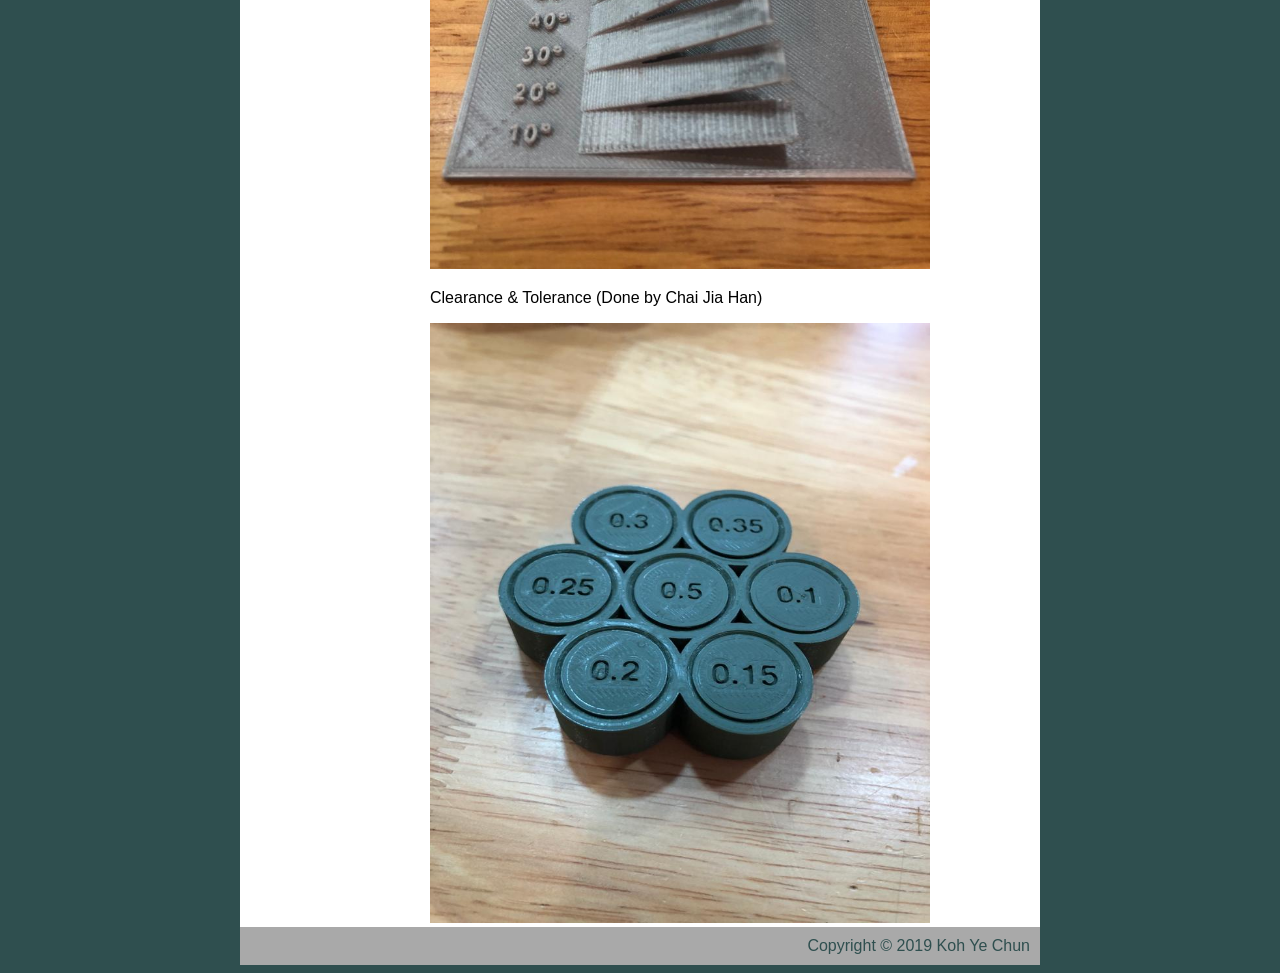
==== commit 35aab381: "Update 3DPrinting.html" ====
--- a/3DPrinting.html
+++ b/3DPrinting.html
@@ -38,23 +38,23 @@
 				<p>Here is how the software look like</p>
 				<img src=" Images/Capture6.PNG" alt="cura">
 				<p>Our First project is printing of a <b>nametag</b> of our own, I have printed something different from what the standard shape should be which is cooler</p>
-				<img src=" Images/whatsapp2.jpeg" alt="pic1">
-				<img src=" Images/whatsapp3.jpeg" alt="pic2">
-				<img src=" Images/whatsapp4.jpeg" alt="pic3">
-				<img src=" Images/whatsapp5.jpeg" alt="pic4">
-				<img src=" Images/whatsapp6.jpeg" alt="pic5">
-				<img src=" Images/whatsapp1.jpeg" alt="pic7">
+				<img src=" Images/whatsapp2.jpeg" alt="pic1" width="500" height="600">
+				<img src=" Images/whatsapp3.jpeg" alt="pic2" width="500" height="350">
+				<img src=" Images/whatsapp4.jpeg" alt="pic3" width="500" height="600">
+				<img src=" Images/whatsapp5.jpeg" alt="pic4" width="500" height="600">
+				<img src=" Images/whatsapp6.jpeg" alt="pic5" width="500" height="350">
+				<img src=" Images/whatsapp1.jpeg" alt="pic7" width="500" height="350">
 				<p>Next my second project is to print something that <b>Interlocking shapes</b> that i have interlock a cube in a cube in a square base pyramid and inside it there is a ball in it.<br/>All the interlocking shapes makes it not able to come out of the other shapes on the outside, for instance the ball is inside the square base pyramid and cannot be taken out.</p>
-				<img src=" Images/whatsapp7.jpeg" alt="overlapshapes">
+				<img src=" Images/whatsapp7.jpeg" alt="overlapshapes" width="500" height="600">
 				<p>For instance we were told to be in groups of 4 to do <b>4 different types of 3D printing test (Bridging, Infill Density, Overhang, Tolerance and Clearance)</b>
 				<p>Bridging (Done by me Koh Ye Chun)</p>
-				<img src=" Images/whatsapp8.jpeg" alt="bridging">
+				<img src=" Images/whatsapp8.jpeg" alt="bridging" width="500" height="600">
 				<p>Infill Density (Done by Wan Fatin)</p>
-				<img src=" Images/whatsapp9.jpeg" alt="infilldensity">
+				<img src=" Images/whatsapp9.jpeg" alt="infilldensity" width="500" height="600">
 				<p>Overhang (Done by Teo Jin Sheng)</p>
-				<img src=" Images/whatsapp10.jpeg" alt="overhang">
+				<img src=" Images/whatsapp10.jpeg" alt="overhang" width="500" height="600">
 				<p>Clearance & Tolerance (Done by Chai Jia Han)</p>
-				<img src=" Images/whatsapp11.jpeg" alt="clearance&tolerance">
+				<img src=" Images/whatsapp11.jpeg" alt="clearance&tolerance" width="500" height="600">
 				</div>
 			</div>
 			<div id="footer">
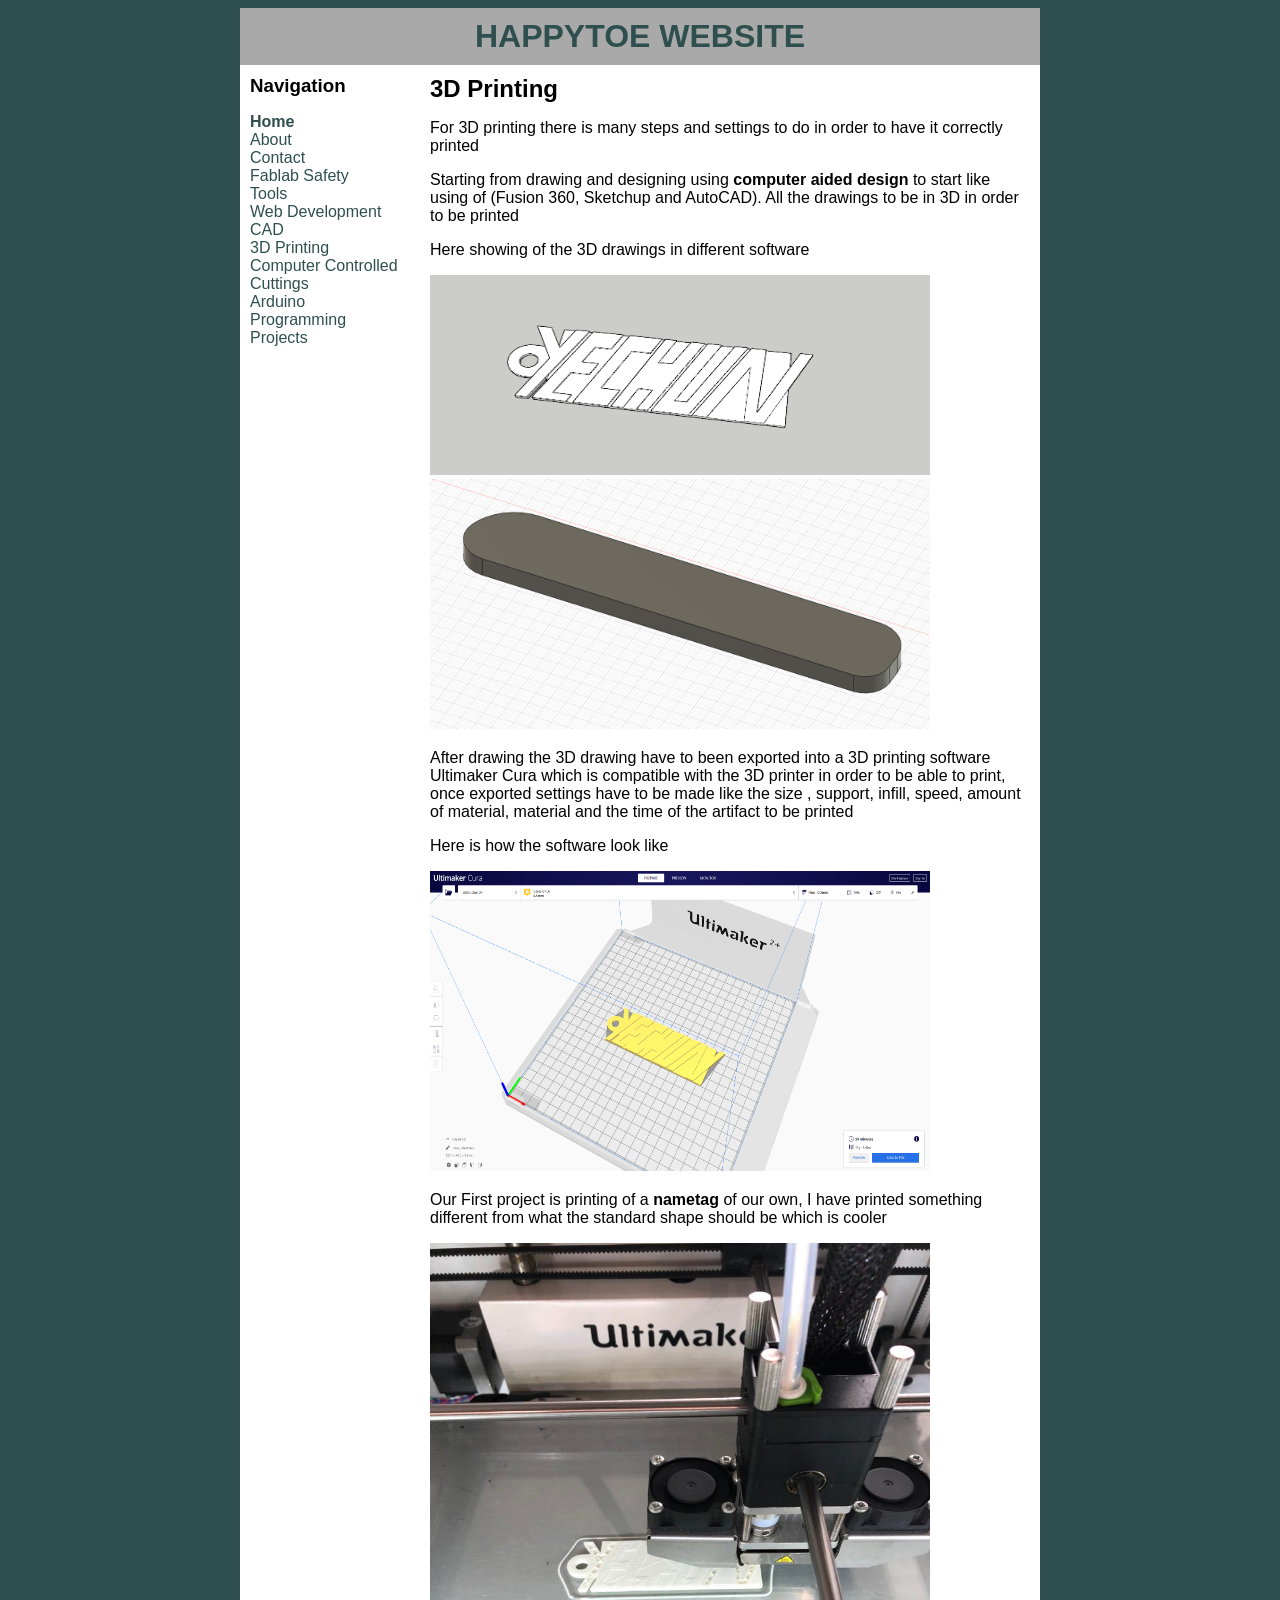
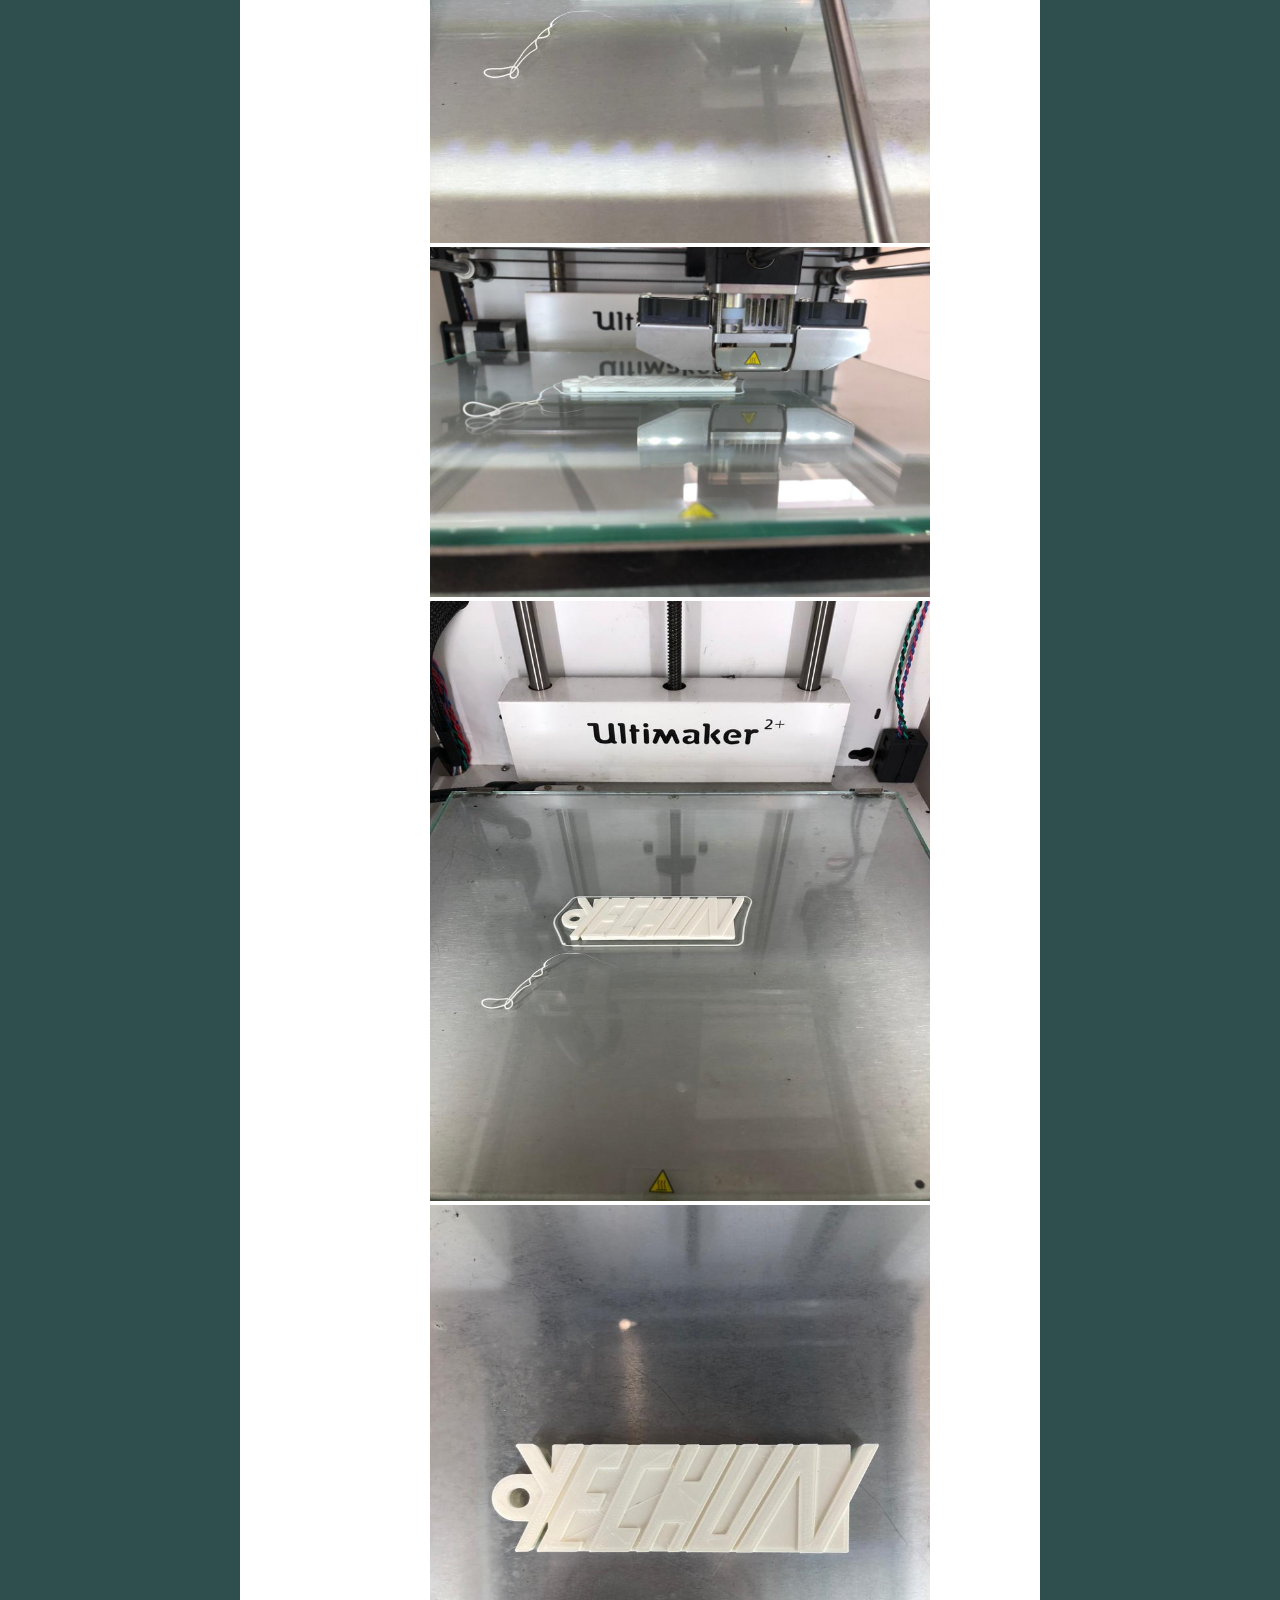
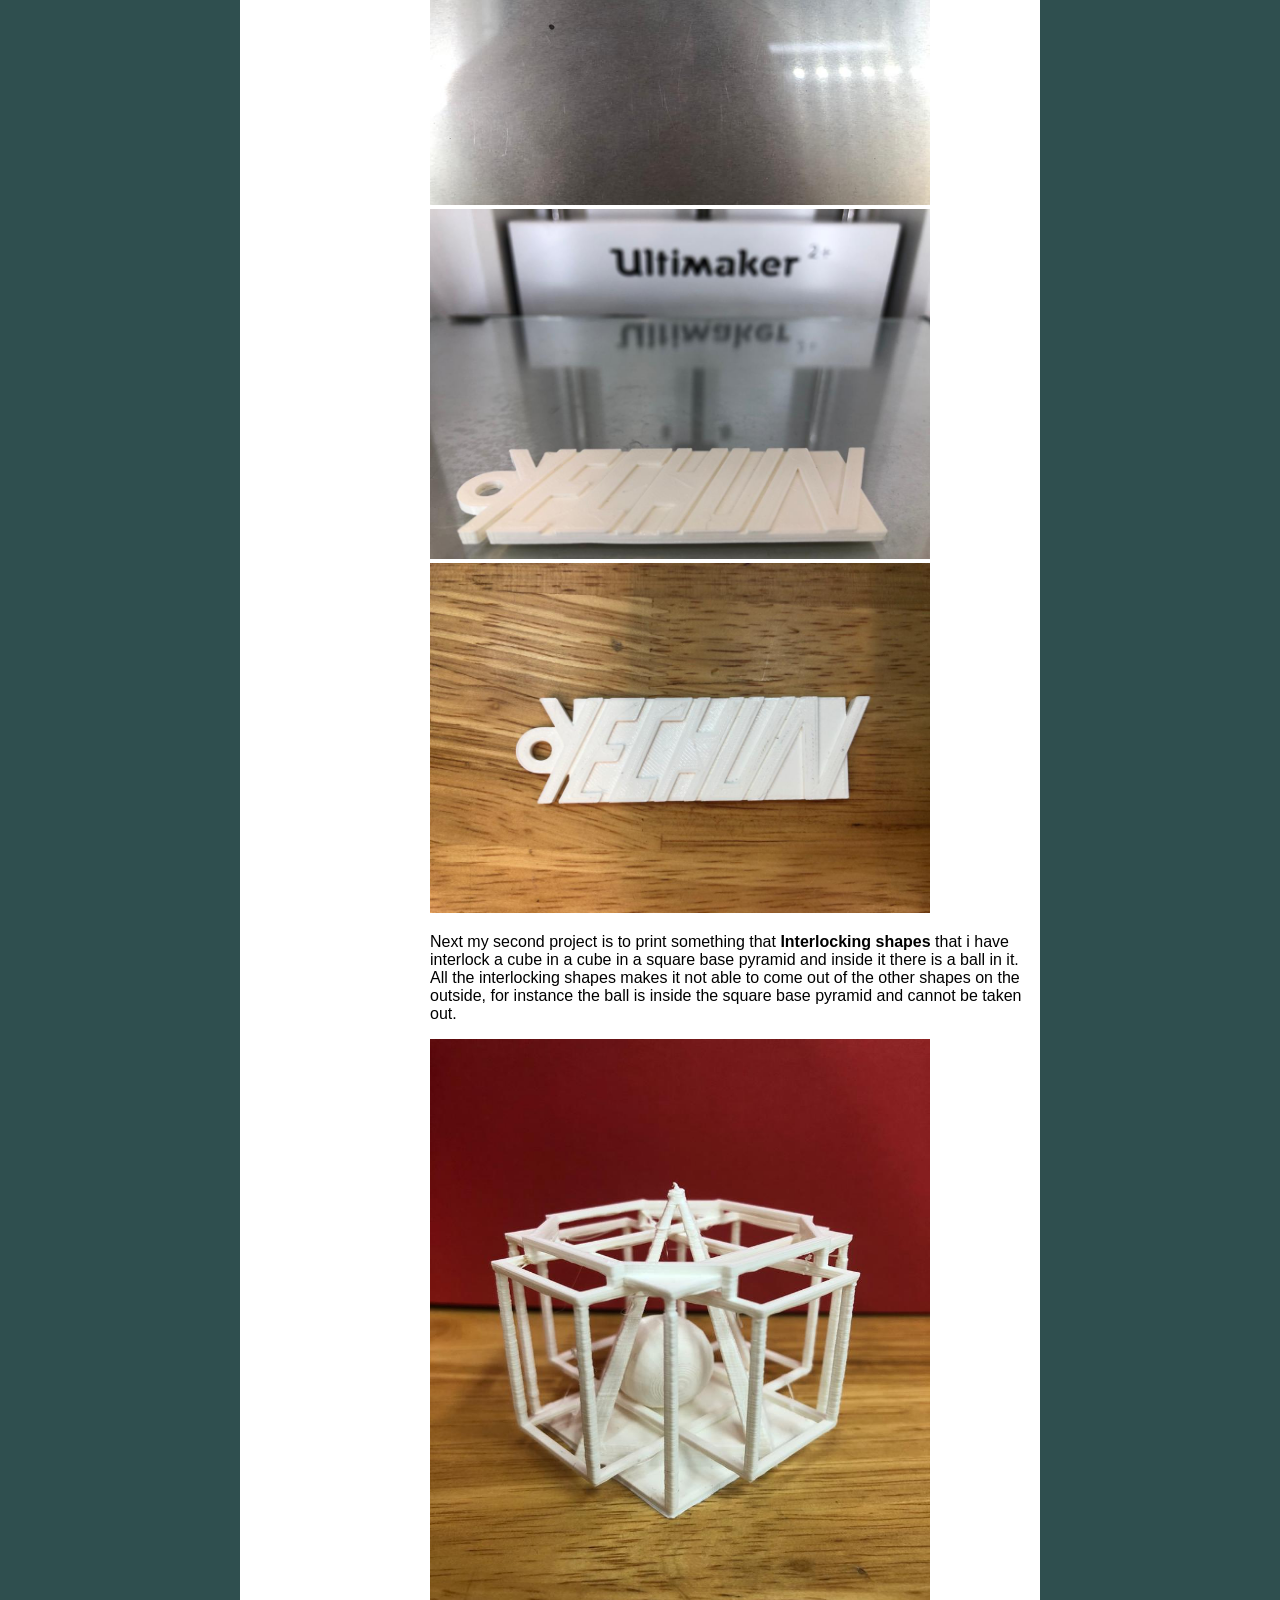
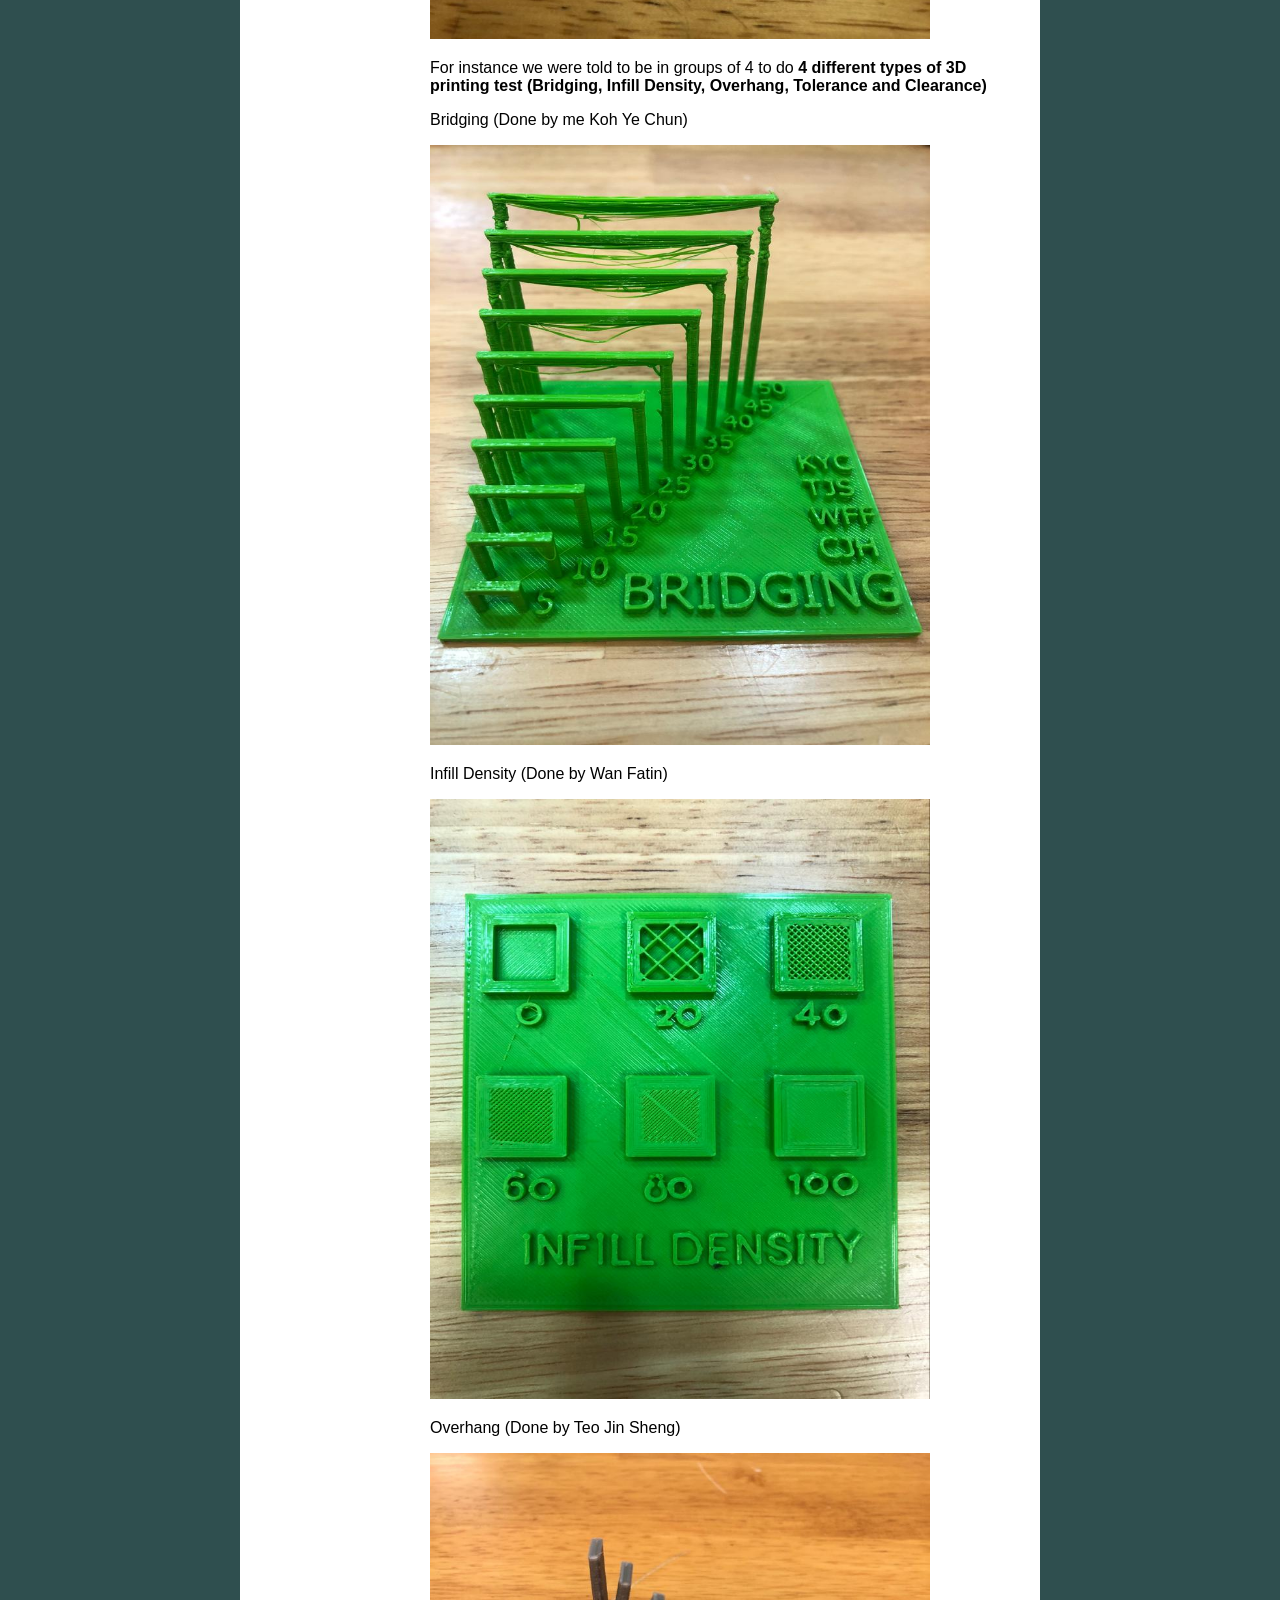
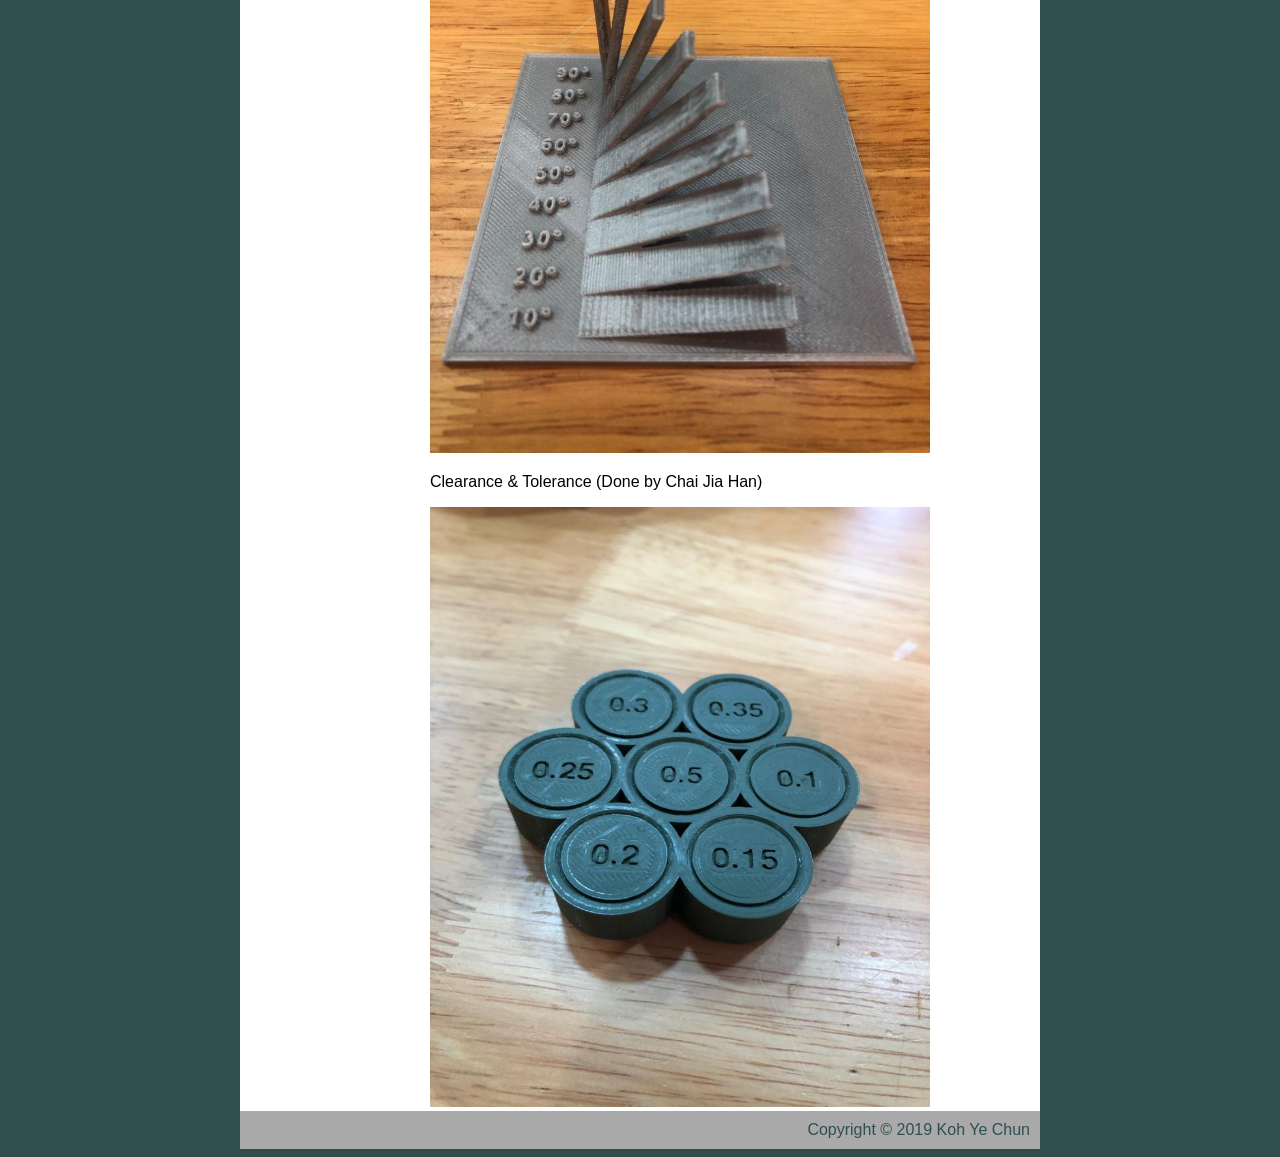
==== commit 57eebddf: "Update 3DPrinting.html" ====
--- a/3DPrinting.html
+++ b/3DPrinting.html
@@ -32,11 +32,11 @@
 				<p>For 3D printing there is many steps and settings to do in order to have it correctly printed</p>
 				<p>Starting from drawing and designing using <b>computer aided design</b> to start like using of (Fusion 360, Sketchup and AutoCAD). All the drawings to be in 3D in order to be printed</p>
 				<p>Here showing of the 3D drawings in different software</p>
-				<img src=" Images/Capture4.PNG" alt="nametagskp">
-				<img src=" Images/Capture5.PNG" alt="nametagfusion">
+				<img src=" Images/Capture4.PNG" alt="nametagskp" width="500" height="200">
+				<img src=" Images/Capture5.PNG" alt="nametagfusion" width="500" height="250">
 				<p>After drawing the 3D drawing have to been exported into a 3D printing software Ultimaker Cura which is compatible with the 3D printer in order to be able to print, once exported settings have to be made like the size , support, infill, speed, amount of material, material and the time of the artifact to be printed</p>
 				<p>Here is how the software look like</p>
-				<img src=" Images/Capture6.PNG" alt="cura">
+				<img src=" Images/Capture6.PNG" alt="cura" width="500" height="300">
 				<p>Our First project is printing of a <b>nametag</b> of our own, I have printed something different from what the standard shape should be which is cooler</p>
 				<img src=" Images/whatsapp2.jpeg" alt="pic1" width="500" height="600">
 				<img src=" Images/whatsapp3.jpeg" alt="pic2" width="500" height="350">
